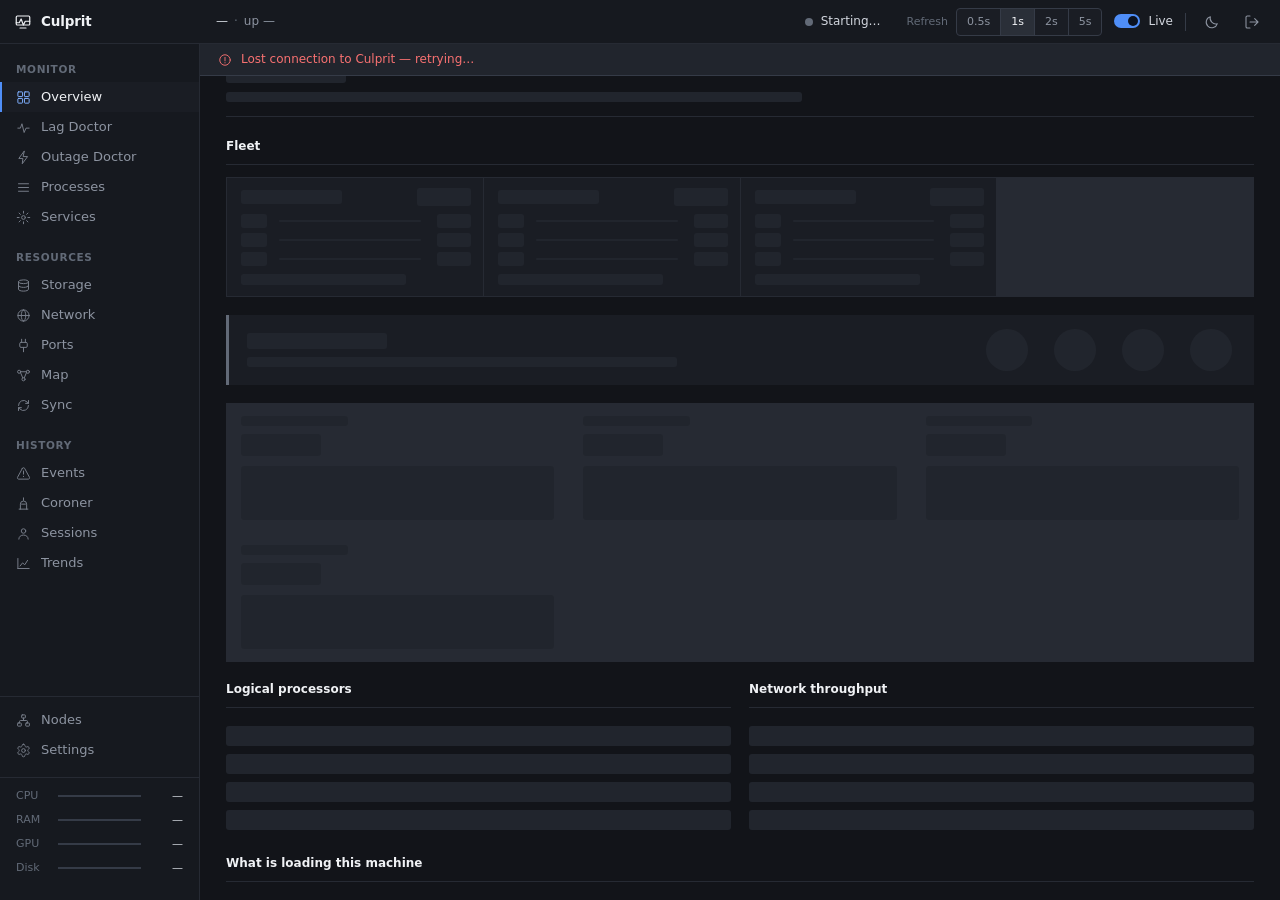
==== web/index.html @ c369740b "feat(web): outage doctor view A Monitor view for what is broken: the verdict in the Doctor's status " ====
<!DOCTYPE html>
<html lang="en" data-theme="dark">
<head>
<meta charset="utf-8">
<meta name="viewport" content="width=device-width, initial-scale=1">
<meta name="color-scheme" content="dark light">
<title>Culprit</title>
<link rel="icon" href="/favicon.svg" type="image/svg+xml">
<link rel="stylesheet" href="/assets/css/base.css">
<link rel="stylesheet" href="/assets/css/shell.css">
<link rel="stylesheet" href="/assets/css/ui.css">
<link rel="stylesheet" href="/assets/css/mobile.css">
<script>
  // Apply the saved theme before first paint so there is no flash.
  try {
    const t = localStorage.getItem("culprit-theme");
    if (t === "light" || t === "dark") document.documentElement.dataset.theme = t;
  } catch (e) { /* private mode */ }
</script>
</head>
<body>

<!-- ══ Top bar ═════════════════════════════════════════════════════════════ -->
<header class="topbar">
  <div class="topbar__brand">
    <svg class="topbar__mark" viewBox="0 0 24 24" aria-hidden="true">
      <rect x="3" y="4" width="18" height="12" rx="1.5"/>
      <path d="M3 13h4l2.5-5 3 8 2.5-5H21M8 20h8"/>
    </svg>
    <span class="topbar__name">Culprit</span>
  </div>

  <div class="topbar__node">
    <!-- Node picker: which machine every view describes. app.js fills it
         with the shared combobox rather than a native <select>: the native
         popup is drawn by the browser outside the page (Firefox has no way
         to style it at all), so it never matched the panel. -->
    <div class="nodepick" id="nodesel-wrap" hidden
         title="Which machine the dashboard shows. Agents report in on their own cadence.">
    </div>
    <span class="topbar__host" title="Hostname and time since boot">
      <b data-bind="hostname">—</b>
      <span class="faint">·</span>
      <span>up <span data-bind="uptime" class="num">—</span></span>
    </span>
    <span class="topbar__stale" data-bind="node-stale" hidden></span>
  </div>

  <!-- The one-glance verdict; opens the Lag Doctor. Stays in the bar on
       every screen size, unlike the session tools below. -->
  <div class="topbar__status">
    <button class="health" data-nav="doctor" title="Open Lag Doctor">
      <span class="health__dot" data-bind="health-dot"></span>
      <span data-bind="health-text">Starting…</span>
    </button>
  </div>

  <div class="topbar__tools">
    <!-- Segmented control, not a dropdown: four mutually exclusive options
         that benefit from being visible (uxgoodpatterns: visible options). -->
    <div class="seg" role="group" aria-label="Refresh interval"
         title="Sampling rate of the selected node, for this session only. Use Settings to save a host default.">
      <span class="seg__label">Refresh</span>
      <span class="seg__opts">
        <button class="seg__opt" data-interval="0.5">0.5s</button>
        <button class="seg__opt is-on" data-interval="1">1s</button>
        <button class="seg__opt" data-interval="2">2s</button>
        <button class="seg__opt" data-interval="5">5s</button>
      </span>
    </div>

    <!-- Toggle switch, not a checkbox: takes effect immediately, no submit. -->
    <label class="toggle" title="Pause pauses the display, not the sampler">
      <input type="checkbox" id="live-toggle" checked>
      <span class="toggle__track"><span class="toggle__knob"></span></span>
      <span>Live</span>
    </label>

    <span class="topbar__sep" aria-hidden="true"></span>

    <button class="iconbtn" id="theme-toggle" title="Switch theme"
            aria-label="Switch between dark and light theme">
      <svg class="iconbtn__dark" viewBox="0 0 24 24"><path d="M20 14.5A8.5 8.5 0 0 1 9.5 4a8.5 8.5 0 1 0 10.5 10.5z"/></svg>
      <svg class="iconbtn__light" viewBox="0 0 24 24"><circle cx="12" cy="12" r="4.2"/><path d="M12 2.5v2.2M12 19.3v2.2M2.5 12h2.2M19.3 12h2.2M5.3 5.3l1.6 1.6M17.1 17.1l1.6 1.6M18.7 5.3l-1.6 1.6M6.9 17.1l-1.6 1.6"/></svg>
    </button>

    <button class="iconbtn" id="logout" hidden title="Sign out" aria-label="Sign out">
      <svg viewBox="0 0 24 24"><path d="M9 21H5a2 2 0 0 1-2-2V5a2 2 0 0 1 2-2h4"/><path d="M16 17l5-5-5-5M21 12H9"/></svg>
    </button>
  </div>
</header>

<!-- ══ Banners (system notifications: connection lost/restored) ══════════ -->
<div class="banners" id="banners" role="status" aria-live="polite"></div>

<div class="frame">

  <!-- ══ Sidebar tabs ═════════════════════════════════════════════════════ -->
  <aside class="sidebar" id="sidebar">
    <nav class="nav" aria-label="Sections">
      <div class="nav__group">
        <div class="nav__label">Monitor</div>
        <button class="nav__item is-active" data-nav="overview">
          <svg viewBox="0 0 24 24"><rect x="3" y="3" width="7.5" height="7.5" rx="1"/><rect x="13.5" y="3" width="7.5" height="7.5" rx="1"/><rect x="3" y="13.5" width="7.5" height="7.5" rx="1"/><rect x="13.5" y="13.5" width="7.5" height="7.5" rx="1"/></svg>
          <span>Overview</span>
        </button>
        <button class="nav__item" data-nav="doctor">
          <svg viewBox="0 0 24 24"><path d="M3 13h4l2.5-7 3.5 14 3-7h5"/></svg>
          <span>Lag Doctor</span>
          <span class="nav__badge" data-bind="badge-doctor" hidden></span>
        </button>
        <button class="nav__item" data-nav="outage">
          <svg viewBox="0 0 24 24"><path d="M13 2L4.5 13.5H11L10 22l8.5-11.5H12z"/></svg>
          <span>Outage Doctor</span>
          <span class="nav__badge" data-bind="badge-outage" hidden></span>
        </button>
        <button class="nav__item" data-nav="processes">
          <svg viewBox="0 0 24 24"><path d="M4 6h16M4 12h16M4 18h16"/></svg>
          <span>Processes</span>
          <span class="nav__count" data-bind="badge-processes"></span>
        </button>
        <button class="nav__item" data-nav="services">
          <svg viewBox="0 0 24 24"><circle cx="12" cy="12" r="3"/><path d="M12 2v3M12 19v3M2 12h3M19 12h3M4.9 4.9l2.1 2.1M17 17l2.1 2.1M19.1 4.9L17 7M7 17l-2.1 2.1"/></svg>
          <span>Services</span>
          <span class="nav__badge" data-bind="badge-services" hidden></span>
        </button>
      </div>

      <div class="nav__group">
        <div class="nav__label">Resources</div>
        <button class="nav__item" data-nav="storage">
          <svg viewBox="0 0 24 24"><ellipse cx="12" cy="6" rx="8" ry="3"/><path d="M4 6v12c0 1.7 3.6 3 8 3s8-1.3 8-3V6"/><path d="M4 12c0 1.7 3.6 3 8 3s8-1.3 8-3"/></svg>
          <span>Storage</span>
          <span class="nav__badge" data-bind="badge-storage" hidden></span>
        </button>
        <button class="nav__item" data-nav="network">
          <svg viewBox="0 0 24 24"><circle cx="12" cy="12" r="9"/><path d="M3 12h18M12 3a3.6 9 0 0 0 0 18M12 3a3.6 9 0 0 1 0 18"/></svg>
          <span>Network</span>
        </button>
        <button class="nav__item" data-nav="ports">
          <svg viewBox="0 0 24 24"><path d="M9 2v5M15 2v5"/><rect x="6" y="7" width="12" height="8" rx="2"/><path d="M12 15v7"/></svg>
          <span>Ports</span>
          <span class="nav__count" data-bind="badge-ports"></span>
        </button>
        <button class="nav__item" data-nav="map">
          <svg viewBox="0 0 24 24"><circle cx="5" cy="6" r="2.5"/><circle cx="19" cy="6" r="2.5"/><circle cx="12" cy="18" r="2.5"/><path d="M7.2 7.3l3.6 8.4M16.8 7.3l-3.6 8.4M7.5 6h9"/></svg>
          <span>Map</span>
          <span class="nav__badge" data-bind="badge-map" hidden></span>
        </button>
        <button class="nav__item" data-nav="sync">
          <svg viewBox="0 0 24 24"><path d="M20 12a8 8 0 0 1-13.7 5.6L4 15.4"/><path d="M4 12a8 8 0 0 1 13.7-5.6L20 8.6"/><path d="M20 4v4.6h-4.6M4 20v-4.6h4.6"/></svg>
          <span>Sync</span>
          <span class="nav__badge" data-bind="badge-sync" hidden></span>
        </button>
      </div>

      <div class="nav__group">
        <div class="nav__label">History</div>
        <button class="nav__item" data-nav="events">
          <svg viewBox="0 0 24 24"><path d="M12 8v5M12 16.5v.5"/><path d="M10.3 3.6L2.5 18a2 2 0 0 0 1.7 3h15.6a2 2 0 0 0 1.7-3L13.7 3.6a2 2 0 0 0-3.4 0z"/></svg>
          <span>Events</span>
          <span class="nav__badge" data-bind="badge-events" hidden></span>
        </button>
        <button class="nav__item" data-nav="coroner">
          <svg viewBox="0 0 24 24"><path d="M12 3v4M5 21h14M7 21v-8a5 5 0 0 1 10 0v8"/><path d="M9 13h6"/></svg>
          <span>Coroner</span>
          <span class="nav__badge" data-bind="badge-coroner" hidden></span>
        </button>
        <button class="nav__item" data-nav="sessions">
          <svg viewBox="0 0 24 24"><circle cx="12" cy="8" r="3.6"/><path d="M4.5 21c0-4 3.4-6.5 7.5-6.5s7.5 2.5 7.5 6.5"/></svg>
          <span>Sessions</span>
        </button>
        <button class="nav__item" data-nav="trends">
          <svg viewBox="0 0 24 24"><path d="M3 20V4M3 20h18"/><path d="M6.5 16l4-5 3.5 3 4.5-7"/></svg>
          <span>Trends</span>
        </button>
      </div>

      <div class="nav__group nav__group--end">
        <button class="nav__item" data-nav="nodes">
          <svg viewBox="0 0 24 24"><rect x="9" y="3" width="6" height="5" rx="1"/><rect x="2.5" y="16" width="6" height="5" rx="1"/><rect x="15.5" y="16" width="6" height="5" rx="1"/><path d="M12 8v4M5.5 16v-2a2 2 0 0 1 2-2h9a2 2 0 0 1 2 2v2"/></svg>
          <span>Nodes</span>
          <span class="nav__badge" data-bind="badge-nodes" hidden></span>
        </button>
        <button class="nav__item" data-nav="settings">
          <svg viewBox="0 0 24 24"><path d="M12.22 2h-.44a2 2 0 0 0-2 2v.18a2 2 0 0 1-1 1.73l-.43.25a2 2 0 0 1-2 0l-.15-.08a2 2 0 0 0-2.73.73l-.22.38a2 2 0 0 0 .73 2.73l.15.1a2 2 0 0 1 1 1.72v.51a2 2 0 0 1-1 1.74l-.15.09a2 2 0 0 0-.73 2.73l.22.38a2 2 0 0 0 2.73.73l.15-.08a2 2 0 0 1 2 0l.43.25a2 2 0 0 1 1 1.73V20a2 2 0 0 0 2 2h.44a2 2 0 0 0 2-2v-.18a2 2 0 0 1 1-1.73l.43-.25a2 2 0 0 1 2 0l.15.08a2 2 0 0 0 2.73-.73l.22-.39a2 2 0 0 0-.73-2.73l-.15-.08a2 2 0 0 1-1-1.74v-.5a2 2 0 0 1 1-1.74l.15-.09a2 2 0 0 0 .73-2.73l-.22-.38a2 2 0 0 0-2.73-.73l-.15.08a2 2 0 0 1-2 0l-.43-.25a2 2 0 0 1-1-1.73V4a2 2 0 0 0-2-2z"/><circle cx="12" cy="12" r="3"/></svg>
          <span>Settings</span>
        </button>
      </div>
    </nav>

    <!-- Compact always-visible vitals, so switching views never loses sight
         of the machine's state. -->
    <div class="sidebar__vitals" id="sidebar-vitals">
      <div class="vital" data-key="cpu">
        <span class="vital__name">CPU</span>
        <span class="vital__bar"><i data-bind="mini-cpu-bar"></i></span>
        <span class="vital__val" data-bind="mini-cpu">—</span>
      </div>
      <div class="vital" data-key="mem">
        <span class="vital__name">RAM</span>
        <span class="vital__bar"><i data-bind="mini-mem-bar"></i></span>
        <span class="vital__val" data-bind="mini-mem">—</span>
      </div>
      <div class="vital" data-key="gpu">
        <span class="vital__name">GPU</span>
        <span class="vital__bar"><i data-bind="mini-gpu-bar"></i></span>
        <span class="vital__val" data-bind="mini-gpu">—</span>
      </div>
      <div class="vital" data-key="disk">
        <span class="vital__name">Disk</span>
        <span class="vital__bar"><i data-bind="mini-disk-bar"></i></span>
        <span class="vital__val" data-bind="mini-disk">—</span>
      </div>
      <div class="sidebar__cost" data-bind="overhead" title="What this tool costs to run"></div>
    </div>
  </aside>

  <!-- ══ Main ═════════════════════════════════════════════════════════════ -->
  <main class="main" id="main">
    <!-- Boot skeleton: the shape of the Overview, painted before the script
         loads so the first frame is never an empty pane. app.js clears it the
         moment the first view mounts; from then on each view carries its own
         skeletons until its data lands. -->
    <div class="views" id="views">
      <div class="view" id="boot-skeleton" aria-hidden="true">
        <div class="view__head">
          <div class="view__titles">
            <div class="sk" style="width:120px;height:17px"></div>
            <div class="sk" style="width:56%;height:10px;margin-top:9px"></div>
          </div>
        </div>
        <div class="stack">
          <div class="sec">
            <div class="sec__head"><div class="sec__title">Fleet</div></div>
            <div class="fleet"><div class="node"><div class="node__head"><div class="sk" style="height:14px;width:44%"></div><div class="sk" style="height:18px;width:54px;border-radius:3px"></div></div><div class="node__row"><div class="sk" style="height:14px;width:26px"></div><div class="sk" style="height:2px"></div><div class="sk" style="height:14px;width:34px;margin-left:auto"></div></div><div class="node__row"><div class="sk" style="height:14px;width:26px"></div><div class="sk" style="height:2px"></div><div class="sk" style="height:14px;width:34px;margin-left:auto"></div></div><div class="node__row"><div class="sk" style="height:14px;width:26px"></div><div class="sk" style="height:2px"></div><div class="sk" style="height:14px;width:34px;margin-left:auto"></div></div><div class="sk" style="height:11px;width:72%;margin-top:8px"></div></div><div class="node"><div class="node__head"><div class="sk" style="height:14px;width:44%"></div><div class="sk" style="height:18px;width:54px;border-radius:3px"></div></div><div class="node__row"><div class="sk" style="height:14px;width:26px"></div><div class="sk" style="height:2px"></div><div class="sk" style="height:14px;width:34px;margin-left:auto"></div></div><div class="node__row"><div class="sk" style="height:14px;width:26px"></div><div class="sk" style="height:2px"></div><div class="sk" style="height:14px;width:34px;margin-left:auto"></div></div><div class="node__row"><div class="sk" style="height:14px;width:26px"></div><div class="sk" style="height:2px"></div><div class="sk" style="height:14px;width:34px;margin-left:auto"></div></div><div class="sk" style="height:11px;width:72%;margin-top:8px"></div></div><div class="node"><div class="node__head"><div class="sk" style="height:14px;width:44%"></div><div class="sk" style="height:18px;width:54px;border-radius:3px"></div></div><div class="node__row"><div class="sk" style="height:14px;width:26px"></div><div class="sk" style="height:2px"></div><div class="sk" style="height:14px;width:34px;margin-left:auto"></div></div><div class="node__row"><div class="sk" style="height:14px;width:26px"></div><div class="sk" style="height:2px"></div><div class="sk" style="height:14px;width:34px;margin-left:auto"></div></div><div class="node__row"><div class="sk" style="height:14px;width:26px"></div><div class="sk" style="height:2px"></div><div class="sk" style="height:14px;width:34px;margin-left:auto"></div></div><div class="sk" style="height:11px;width:72%;margin-top:8px"></div></div></div>
          </div>
          <div class="status">
            <div class="status__text"><div class="sk" style="width:140px;height:16px"></div><div class="sk" style="width:60%;height:10px;margin-top:8px"></div></div>
            <div class="status__gauges"><div class="gauge"><div class="sk" style="width:42px;height:42px;border-radius:50%;margin:0 auto"></div></div><div class="gauge"><div class="sk" style="width:42px;height:42px;border-radius:50%;margin:0 auto"></div></div><div class="gauge"><div class="sk" style="width:42px;height:42px;border-radius:50%;margin:0 auto"></div></div><div class="gauge"><div class="sk" style="width:42px;height:42px;border-radius:50%;margin:0 auto"></div></div></div>
          </div>
          <div class="cells cells--metrics"><div style="padding:12px 14px"><div class="sk" style="height:10px;width:34%"></div><div class="sk" style="height:22px;width:80px;margin:8px 0 10px"></div><div class="sk" style="height:54px"></div></div><div style="padding:12px 14px"><div class="sk" style="height:10px;width:34%"></div><div class="sk" style="height:22px;width:80px;margin:8px 0 10px"></div><div class="sk" style="height:54px"></div></div><div style="padding:12px 14px"><div class="sk" style="height:10px;width:34%"></div><div class="sk" style="height:22px;width:80px;margin:8px 0 10px"></div><div class="sk" style="height:54px"></div></div><div style="padding:12px 14px"><div class="sk" style="height:10px;width:34%"></div><div class="sk" style="height:22px;width:80px;margin:8px 0 10px"></div><div class="sk" style="height:54px"></div></div></div>
        </div>
      </div>
    </div>
  </main>
</div>

<!-- ══ Dialog host ═══════════════════════════════════════════════════════ -->
<div class="dialog-backdrop" id="modal-backdrop" hidden>
  <div class="dialog" id="modal" role="dialog" aria-modal="true" aria-labelledby="modal-title">
    <header class="dialog__head">
      <h2 class="dialog__title" id="modal-title"></h2>
      <button class="iconbtn dialog__close" id="modal-close" aria-label="Close" title="Close (Esc)">
        <svg viewBox="0 0 24 24"><path d="M6 6l12 12M18 6L6 18"/></svg>
      </button>
    </header>
    <div class="dialog__body" id="modal-body"></div>
    <footer class="dialog__foot" id="modal-foot" hidden></footer>
  </div>
</div>

<!-- Floating scroll-to-top, shown past 400px on long views. -->
<button class="totop" id="scrolltop" hidden aria-label="Scroll to top" title="Back to top">
  <svg viewBox="0 0 24 24"><path d="M12 19V5M5.5 11.5L12 5l6.5 6.5"/></svg>
</button>

<!-- ══ Mobile bottom navigation ══════════════════════════════════════════ -->
<nav class="botnav" aria-label="Primary">
  <button class="botnav__item" data-nav="overview">
    <svg viewBox="0 0 24 24"><rect x="3" y="3" width="7.5" height="7.5" rx="1"/><rect x="13.5" y="3" width="7.5" height="7.5" rx="1"/><rect x="3" y="13.5" width="7.5" height="7.5" rx="1"/><rect x="13.5" y="13.5" width="7.5" height="7.5" rx="1"/></svg>
    <span>Overview</span>
  </button>
  <button class="botnav__item" data-nav="doctor">
    <svg viewBox="0 0 24 24"><path d="M3 13h4l2.5-7 3.5 14 3-7h5"/></svg>
    <span>Doctor</span>
    <span class="botnav__dot" data-bind="botnav-doctor-dot"></span>
  </button>
  <button class="botnav__item" data-nav="processes">
    <svg viewBox="0 0 24 24"><path d="M4 6h16M4 12h16M4 18h16"/></svg>
    <span>Processes</span>
  </button>
  <button class="botnav__item" data-nav="ports">
    <svg viewBox="0 0 24 24"><path d="M9 2v5M15 2v5"/><rect x="6" y="7" width="12" height="8" rx="2"/><path d="M12 15v7"/></svg>
    <span>Ports</span>
  </button>
  <button class="botnav__item" id="botnav-more" type="button" aria-haspopup="dialog" aria-controls="msheet">
    <svg viewBox="0 0 24 24" fill="currentColor" stroke="none"><circle cx="5" cy="12" r="1.7"/><circle cx="12" cy="12" r="1.7"/><circle cx="19" cy="12" r="1.7"/></svg>
    <span>More</span>
    <span class="botnav__dot" data-bind="botnav-more-dot"></span>
  </button>
</nav>

<!-- ══ Mobile "More" sheet ═══════════════════════════════════════════════ -->
<div class="sheet" id="msheet" role="dialog" aria-modal="true" aria-label="More">
  <div class="sheet__backdrop" data-msheet-close></div>
  <div class="sheet__panel">
    <div class="sheet__grab" aria-hidden="true"></div>
    <div class="sheet__label">Views</div>
    <div class="sheet__views">
      <button class="sheet__view" data-nav="outage">
        <svg viewBox="0 0 24 24"><path d="M13 2L4.5 13.5H11L10 22l8.5-11.5H12z"/></svg>
        <span>Outage Doctor</span>
        <span class="nav__badge" data-bind="badge-outage-m" hidden></span>
      </button>
      <button class="sheet__view" data-nav="services">
        <svg viewBox="0 0 24 24"><circle cx="12" cy="12" r="3"/><path d="M12 2v3M12 19v3M2 12h3M19 12h3M4.9 4.9l2.1 2.1M17 17l2.1 2.1M19.1 4.9L17 7M7 17l-2.1 2.1"/></svg>
        <span>Services</span>
        <span class="nav__badge" data-bind="badge-services-m" hidden></span>
      </button>
      <button class="sheet__view" data-nav="storage">
        <svg viewBox="0 0 24 24"><ellipse cx="12" cy="6" rx="8" ry="3"/><path d="M4 6v12c0 1.7 3.6 3 8 3s8-1.3 8-3V6"/><path d="M4 12c0 1.7 3.6 3 8 3s8-1.3 8-3"/></svg>
        <span>Storage</span>
      </button>
      <button class="sheet__view" data-nav="network">
        <svg viewBox="0 0 24 24"><circle cx="12" cy="12" r="9"/><path d="M3 12h18M12 3a3.6 9 0 0 0 0 18M12 3a3.6 9 0 0 1 0 18"/></svg>
        <span>Network</span>
      </button>
      <button class="sheet__view" data-nav="map">
        <svg viewBox="0 0 24 24"><circle cx="5" cy="6" r="2.5"/><circle cx="19" cy="6" r="2.5"/><circle cx="12" cy="18" r="2.5"/><path d="M7.2 7.3l3.6 8.4M16.8 7.3l-3.6 8.4M7.5 6h9"/></svg>
        <span>Map</span>
      </button>
      <button class="sheet__view" data-nav="sync">
        <svg viewBox="0 0 24 24"><path d="M20 12a8 8 0 0 1-13.7 5.6L4 15.4"/><path d="M4 12a8 8 0 0 1 13.7-5.6L20 8.6"/><path d="M20 4v4.6h-4.6M4 20v-4.6h4.6"/></svg>
        <span>Sync</span>
      </button>
      <button class="sheet__view" data-nav="events">
        <svg viewBox="0 0 24 24"><path d="M12 8v5M12 16.5v.5"/><path d="M10.3 3.6L2.5 18a2 2 0 0 0 1.7 3h15.6a2 2 0 0 0 1.7-3L13.7 3.6a2 2 0 0 0-3.4 0z"/></svg>
        <span>Events</span>
        <span class="nav__badge" data-bind="badge-events-m" hidden></span>
      </button>
      <button class="sheet__view" data-nav="coroner">
        <svg viewBox="0 0 24 24"><path d="M12 3v4M5 21h14M7 21v-8a5 5 0 0 1 10 0v8"/><path d="M9 13h6"/></svg>
        <span>Coroner</span>
      </button>
      <button class="sheet__view" data-nav="sessions">
        <svg viewBox="0 0 24 24"><circle cx="12" cy="8" r="3.6"/><path d="M4.5 21c0-4 3.4-6.5 7.5-6.5s7.5 2.5 7.5 6.5"/></svg>
        <span>Sessions</span>
      </button>
      <button class="sheet__view" data-nav="trends">
        <svg viewBox="0 0 24 24"><path d="M3 20V4M3 20h18"/><path d="M6.5 16l4-5 3.5 3 4.5-7"/></svg>
        <span>Trends</span>
      </button>
      <button class="sheet__view" data-nav="nodes">
        <svg viewBox="0 0 24 24"><rect x="9" y="3" width="6" height="5" rx="1"/><rect x="2.5" y="16" width="6" height="5" rx="1"/><rect x="15.5" y="16" width="6" height="5" rx="1"/><path d="M12 8v4M5.5 16v-2a2 2 0 0 1 2-2h9a2 2 0 0 1 2 2v2"/></svg>
        <span>Nodes</span>
        <span class="nav__badge" data-bind="badge-nodes-m" hidden></span>
      </button>
      <button class="sheet__view" data-nav="settings">
        <svg viewBox="0 0 24 24"><path d="M12.22 2h-.44a2 2 0 0 0-2 2v.18a2 2 0 0 1-1 1.73l-.43.25a2 2 0 0 1-2 0l-.15-.08a2 2 0 0 0-2.73.73l-.22.38a2 2 0 0 0 .73 2.73l.15.1a2 2 0 0 1 1 1.72v.51a2 2 0 0 1-1 1.74l-.15.09a2 2 0 0 0-.73 2.73l.22.38a2 2 0 0 0 2.73.73l.15-.08a2 2 0 0 1 2 0l.43.25a2 2 0 0 1 1 1.73V20a2 2 0 0 0 2 2h.44a2 2 0 0 0 2-2v-.18a2 2 0 0 1 1-1.73l.43-.25a2 2 0 0 1 2 0l.15.08a2 2 0 0 0 2.73-.73l.22-.39a2 2 0 0 0-.73-2.73l-.15-.08a2 2 0 0 1-1-1.74v-.5a2 2 0 0 1 1-1.74l.15-.09a2 2 0 0 0 .73-2.73l-.22-.38a2 2 0 0 0-2.73-.73l-.15.08a2 2 0 0 1-2 0l-.43-.25a2 2 0 0 1-1-1.73V4a2 2 0 0 0-2-2z"/><circle cx="12" cy="12" r="3"/></svg>
        <span>Settings</span>
      </button>
    </div>
    <div class="sheet__label">Session</div>
    <div class="sheet__controls" id="msheet-controls"><!-- controls relocated here by mobile.js --></div>
  </div>
</div>

<script type="module" src="/assets/js/app.js"></script>
</body>
</html>
---- assets/css/base.css ----
/* ══════════════════════════════════════════════════════════════════════════
   Culprit — base: design tokens, reset, typography

   The look is an instrument panel, not a card wall: flat surfaces separated by
   hairline rules and one accent. The chrome is quiet (greys with a faint cool
   cast, no boxes inside boxes) so that the colour that IS there — status,
   metric hues, the accent — can be vivid and still read as signal rather than
   decoration. Dark is the default.

   Every colour, size and duration is a token; nothing downstream hard-codes a
   value, which is also what lets the canvas charts follow the theme toggle.
   ══════════════════════════════════════════════════════════════════════════ */

:root,
:root[data-theme="dark"] {
  /* Surfaces: ground → chrome → surface → raised → pressed. Steps are small
     on purpose; hierarchy comes from rules and type, not from stacking boxes.
     The greys carry a faint cool cast so the panel reads as a colour, not as
     a print-out. */
  --bg:       #121419;
  --bg-1:     #16191f;
  --bg-2:     #1a1d24;
  --bg-3:     #21252d;
  --bg-4:     #2a2f38;

  --line:     #262a33;
  --line-2:   #353b47;

  --fg:       #d2d6de;
  --fg-1:     #f0f2f5;
  --fg-2:     #8d94a1;
  --fg-3:     #626a77;

  /* One accent, a clear blue. It marks the active nav item, the focus ring
     and primary buttons — and nothing else. */
  --accent:    #4f8ef7;
  --accent-1:  #7eaefc;
  --accent-bg: rgba( 79, 142, 247, 0.16);
  --on-accent: #0b1220;

  /* Status, ordered by severity. Each has a soft tint for backgrounds.
     Vivid on purpose: a status colour has to be recognisable from across the
     room, and on a dark ground a saturated mid-light hue does that without
     glare. */
  --ok:        #4ade80;  --ok-bg:   rgba( 74, 222, 128, 0.16);
  --info:      #60a5fa;  --info-bg: rgba( 96, 165, 250, 0.16);
  --warn:      #fbbf24;  --warn-bg: rgba(251, 191,  36, 0.16);
  --high:      #fb923c;  --high-bg: rgba(251, 146,  60, 0.16);
  --crit:      #f87171;  --crit-bg: rgba(248, 113, 113, 0.18);

  /* Metric hues for charts and meters — distinct at small sizes, spaced
     around the wheel so two series on one chart never share a family. */
  --m-cpu:   #60a5fa;
  --m-mem:   #a78bfa;
  --m-gpu:   #2dd4bf;
  --m-disk:  #facc15;
  --m-down:  #22d3ee;
  --m-up:    #f472b6;
  --m-queue: #fb923c;

  --grid-line:         rgba(255, 255, 255, 0.06);
  --chart-fill-top:    0.24;
  --chart-fill-bottom: 0.02;

  --shadow:  0 10px 34px rgba(0, 0, 0, 0.5);
  --scrim:   rgba(0, 0, 0, 0.55);

  color-scheme: dark;
}

:root[data-theme="light"] {
  --bg:       #f3f4f7;
  --bg-1:     #e9ebf0;
  --bg-2:     #fbfbfd;
  --bg-3:     #f1f2f6;
  --bg-4:     #e4e6ec;

  --line:     #d8dbe3;
  --line-2:   #c3c7d2;

  --fg:       #262a33;
  --fg-1:     #10131a;
  --fg-2:     #5e6572;
  --fg-3:     #8a919e;

  --accent:    #1f6feb;
  --accent-1:  #1a5fcc;
  --accent-bg: rgba( 31, 111, 235, 0.12);
  --on-accent: #ffffff;

  /* Light needs darker, fully saturated hues: they are used as text on a
     near-white ground, so every one stays at or above 4.5:1 on --bg-2. */
  --ok:        #15843f;  --ok-bg:   rgba( 21, 132,  63, 0.12);
  --info:      #1f6feb;  --info-bg: rgba( 31, 111, 235, 0.12);
  --warn:      #a16207;  --warn-bg: rgba(161,  98,   7, 0.13);
  --high:      #c2410c;  --high-bg: rgba(194,  65,  12, 0.12);
  --crit:      #dc2626;  --crit-bg: rgba(220,  38,  38, 0.12);

  --m-cpu:   #2563eb;
  --m-mem:   #7c3aed;
  --m-gpu:   #0d9488;
  --m-disk:  #ca8a04;
  --m-down:  #0891b2;
  --m-up:    #db2777;
  --m-queue: #ea580c;

  --grid-line:         rgba(0, 0, 0, 0.07);
  --chart-fill-top:    0.20;
  --chart-fill-bottom: 0.02;

  --shadow:  0 10px 34px rgba(20, 20, 30, 0.16);
  --scrim:   rgba(20, 20, 30, 0.35);

  color-scheme: light;
}

:root {
  --font: "Inter", "IBM Plex Sans", "Segoe UI Variable Text", "Segoe UI",
          system-ui, -apple-system, sans-serif;
  --mono: "IBM Plex Mono", "JetBrains Mono", "Cascadia Mono", ui-monospace,
          "SF Mono", Menlo, Consolas, monospace;

  --fs:    13px;
  --fs-s:  12px;
  --fs-xs: 11px;
  --fs-l:  15px;

  --r:     4px;
  --r-s:   3px;

  --topbar-h:  44px;
  --sidebar-w: 200px;

  --gap:   18px;   /* between sections */
  --gap-s: 10px;   /* inside sections */

  --t:    120ms;
  --ease: cubic-bezier(0.3, 0, 0.2, 1);
}

/* ── Reset ─────────────────────────────────────────────────────────────── */
*, *::before, *::after { box-sizing: border-box; }

html, body { height: 100%; margin: 0; }

body {
  background: var(--bg);
  color: var(--fg);
  font-family: var(--font);
  font-size: var(--fs);
  line-height: 1.45;
  -webkit-font-smoothing: antialiased;
  text-rendering: optimizeLegibility;
  font-feature-settings: "cv11", "ss01", "tnum";
  overflow: hidden;          /* the main pane scrolls, never the document */
}

h1, h2, h3, h4 { margin: 0; font-weight: 600; color: var(--fg-1); }
p { margin: 0; }
dl, dd { margin: 0; }
code { font-family: var(--mono); font-size: 0.92em; }

button {
  font: inherit;
  color: inherit;
  background: none;
  border: 0;
  padding: 0;
  cursor: pointer;
}
input, select, textarea { font: inherit; color: inherit; }
a { color: var(--accent-1); text-decoration: none; }
a:hover { text-decoration: underline; }

svg {
  fill: none;
  stroke: currentColor;
  stroke-width: 1.6;
  stroke-linecap: round;
  stroke-linejoin: round;
}

:focus-visible { outline: 2px solid var(--accent); outline-offset: 1px; border-radius: var(--r-s); }
:focus:not(:focus-visible) { outline: none; }

/* ── Scrollbars ────────────────────────────────────────────────────────── */
* { scrollbar-width: thin; scrollbar-color: var(--line-2) transparent; }
::-webkit-scrollbar { width: 9px; height: 9px; }
::-webkit-scrollbar-track { background: transparent; }
::-webkit-scrollbar-thumb { background: var(--line-2); border-radius: 9px; border: 2px solid var(--bg); }
::-webkit-scrollbar-thumb:hover { background: var(--fg-3); }
::-webkit-scrollbar-corner { background: transparent; }

/* ── Type helpers ──────────────────────────────────────────────────────── */
.mono   { font-family: var(--mono); font-variant-numeric: tabular-nums; }
.num    { font-variant-numeric: tabular-nums; }
.dim    { color: var(--fg-2); }
.faint  { color: var(--fg-3); }
.strong { color: var(--fg-1); font-weight: 600; }
.small  { font-size: var(--fs-xs); }
.nowrap { white-space: nowrap; }
.trunc  { overflow: hidden; text-overflow: ellipsis; white-space: nowrap; }
.break  { overflow-wrap: anywhere; }

/* Small label style used for section titles, table heads and eyebrows. */
.label {
  font-size: var(--fs-xs);
  font-weight: 600;
  letter-spacing: 0.02em;
  color: var(--fg-2);
}

.sr-only {
  position: absolute; width: 1px; height: 1px; padding: 0; margin: -1px;
  overflow: hidden; clip: rect(0 0 0 0); white-space: nowrap; border: 0;
}

/* Tone helpers — colour a number by its severity. */
.tone-ok   { color: var(--ok); }
.tone-info { color: var(--info); }
.tone-warn { color: var(--warn); }
.tone-high { color: var(--high); }
.tone-crit { color: var(--crit); }

@keyframes spin { to { transform: rotate(360deg); } }

@media (prefers-reduced-motion: reduce) {
  *, *::before, *::after {
    animation-duration: 0.01ms !important;
    animation-iteration-count: 1 !important;
    transition-duration: 0.01ms !important;
    transition-delay: 0s !important;
  }
}
---- assets/css/shell.css ----
/* ══════════════════════════════════════════════════════════════════════════
   Culprit — shell: top bar, sidebar, main pane, view scaffolding, layout grids
   ══════════════════════════════════════════════════════════════════════════ */

/* ── Top bar ───────────────────────────────────────────────────────────── */
.topbar {
  position: fixed;
  inset: 0 0 auto 0;
  height: var(--topbar-h);
  z-index: 40;
  display: flex;
  align-items: center;
  gap: 16px;
  padding: 0 14px;
  background: var(--bg-1);
  border-bottom: 1px solid var(--line);
}

.topbar__brand {
  display: flex;
  align-items: center;
  gap: 9px;
  width: calc(var(--sidebar-w) - 14px);
  flex: 0 0 auto;
}
.topbar__mark {
  width: 18px; height: 18px;
  color: var(--fg-1);
}
.topbar__name {
  font-weight: 600;
  font-size: 13.5px;
  color: var(--fg-1);
  letter-spacing: -0.01em;
}

/* Node picker: which machine every view describes. */
.topbar__node { display: flex; align-items: center; gap: 12px; min-width: 0; }

.nodepick {
  display: inline-flex;
  align-items: center;
  gap: 8px;
  height: 28px;
  padding: 0 8px 0 9px;
  border: 1px solid var(--line-2);
  border-radius: var(--r);
  background: var(--bg-2);
  position: relative;
}
.nodepick[hidden] { display: none; }
/* The combobox sits inside the pill, so it drops its own border and box:
   the pill is the control. `.combo` is static so the popup positions
   against the pill and lines up with its edges. */
.nodepick:hover { border-color: var(--fg-3); }
.nodepick:focus-within { border-color: var(--accent); }
.nodepick .combo { position: static; }
.nodepick .combo__btn {
  min-width: 0;
  height: 100%;
  padding: 0;
  border: 0;
  background: transparent;
  font-weight: 500;
  color: var(--fg-1);
}
.nodepick .combo__btn:focus-visible { outline: none; }
.nodepick .combo__val { max-width: 200px; }
.nodepick .combo__pop {
  left: -1px;
  min-width: max(calc(100% + 2px), 200px);
}

.topbar__host {
  display: inline-flex;
  align-items: center;
  gap: 6px;
  font-size: var(--fs-s);
  color: var(--fg-2);
  min-width: 0;
}
.topbar__host b { color: var(--fg); font-weight: 500; }
.topbar__stale {
  font-size: var(--fs-xs);
  color: var(--warn);
}
.topbar__stale[hidden] { display: none; }

/* Health: the one-glance verdict, a plain word with a dot. */
.health {
  display: inline-flex;
  align-items: center;
  gap: 8px;
  height: 28px;
  padding: 0 10px;
  border-radius: var(--r);
  font-size: var(--fs-s);
  font-weight: 500;
  color: var(--fg);
  transition: background var(--t) var(--ease);
}
.health:hover { background: var(--bg-3); }
.health__dot {
  width: 8px; height: 8px;
  border-radius: 50%;
  background: var(--fg-3);
  transition: background var(--t) var(--ease);
}
.health__dot[data-severity="ok"]       { background: var(--ok); }
.health__dot[data-severity="info"]     { background: var(--info); }
.health__dot[data-severity="warn"]     { background: var(--warn); }
.health__dot[data-severity="critical"] { background: var(--crit); animation: blink 1.6s var(--ease) infinite; }
@keyframes blink { 50% { opacity: 0.35; } }

.topbar__status { margin-left: auto; display: flex; align-items: center; flex: 0 0 auto; }
.topbar__tools {
  display: flex;
  align-items: center;
  gap: 12px;
  flex: 0 0 auto;
}
.topbar__sep { width: 1px; height: 18px; background: var(--line-2); }

/* ── Banners (system notifications only: connection lost/restored) ────── */
.banners {
  position: fixed;
  top: var(--topbar-h);
  left: var(--sidebar-w);
  right: 0;
  z-index: 35;
  display: flex;
  flex-direction: column;
  pointer-events: none;
}
.banner {
  display: flex;
  align-items: center;
  gap: 9px;
  padding: 7px 18px;
  font-size: var(--fs-s);
  background: var(--bg-3);
  border-bottom: 1px solid var(--line-2);
  color: var(--fg);
  pointer-events: auto;
  animation: bannerin var(--t) var(--ease);
}
.banner svg { width: 14px; height: 14px; flex: 0 0 auto; }
.banner[data-tone="error"] { color: var(--crit); }
.banner[data-tone="ok"]    { color: var(--ok); }
.banner.is-out { animation: bannerout var(--t) var(--ease) forwards; }
@keyframes bannerin  { from { opacity: 0; transform: translateY(-4px); } }
@keyframes bannerout { to   { opacity: 0; transform: translateY(-4px); } }

/* ── Frame ─────────────────────────────────────────────────────────────── */
.frame {
  position: fixed;
  inset: var(--topbar-h) 0 0 0;
  display: grid;
  grid-template-columns: var(--sidebar-w) minmax(0, 1fr);
}

/* ── Sidebar ───────────────────────────────────────────────────────────── */
.sidebar {
  display: flex;
  flex-direction: column;
  background: var(--bg-1);
  border-right: 1px solid var(--line);
  overflow-y: auto;
  overflow-x: hidden;
}

.nav { display: flex; flex-direction: column; flex: 1 0 auto; padding: 10px 0 8px; }
.nav__group { display: flex; flex-direction: column; padding: 4px 0; }
.nav__group + .nav__group { margin-top: 6px; }
.nav__group--end { margin-top: auto !important; border-top: 1px solid var(--line); padding-top: 8px; }
.nav__label {
  padding: 4px 16px 5px;
  font-size: 10.5px;
  font-weight: 600;
  letter-spacing: 0.06em;
  text-transform: uppercase;
  color: var(--fg-3);
}

/* Tabs: a flat list with a 2px rule on the left of the active one. */
.nav__item {
  position: relative;
  display: flex;
  align-items: center;
  gap: 10px;
  height: 30px;
  padding: 0 16px 0 14px;
  border-left: 2px solid transparent;
  color: var(--fg-2);
  font-size: var(--fs);
  text-align: left;
  transition: color var(--t) var(--ease), background var(--t) var(--ease);
}
.nav__item > svg { width: 15px; height: 15px; flex: 0 0 auto; opacity: 0.8; }
.nav__item > span:first-of-type { flex: 1; min-width: 0; overflow: hidden; text-overflow: ellipsis; }
.nav__item:hover { color: var(--fg-1); background: var(--bg-2); }
.nav__item.is-active {
  color: var(--fg-1);
  border-left-color: var(--accent);
  background: var(--bg-2);
}
.nav__item.is-active > svg { opacity: 1; color: var(--accent-1); }

.nav__count {
  font-size: var(--fs-xs);
  color: var(--fg-3);
  font-variant-numeric: tabular-nums;
}
.nav__badge {
  min-width: 18px;
  padding: 0 5px;
  border-radius: 9px;
  font-size: 10.5px;
  font-weight: 600;
  line-height: 16px;
  text-align: center;
  font-variant-numeric: tabular-nums;
  background: var(--crit-bg);
  color: var(--crit);
}
.nav__badge[hidden] { display: none; }
.nav__badge[data-severity="warn"] { background: var(--warn-bg); color: var(--warn); }
.nav__badge[data-severity="info"] { background: var(--info-bg); color: var(--info); }

/* Always-visible vitals under the nav. */
.sidebar__vitals {
  padding: 10px 16px 12px;
  border-top: 1px solid var(--line);
  display: flex;
  flex-direction: column;
  gap: 8px;
}
.vital { display: grid; grid-template-columns: 34px 1fr auto; align-items: center; gap: 8px; font-size: var(--fs-xs); }
.vital__name { color: var(--fg-3); }
.vital__val { color: var(--fg); font-variant-numeric: tabular-nums; min-width: 34px; text-align: right; }
.vital__bar { height: 2px; background: var(--line-2); overflow: hidden; }
.vital__bar > i {
  display: block; height: 100%; width: 0;
  transition: width 240ms var(--ease), background var(--t) var(--ease);
}
.vital[data-key="cpu"]  .vital__bar > i { background: var(--m-cpu); }
.vital[data-key="mem"]  .vital__bar > i { background: var(--m-mem); }
.vital[data-key="gpu"]  .vital__bar > i { background: var(--m-gpu); }
.vital[data-key="disk"] .vital__bar > i { background: var(--m-disk); }
.vital__bar > i[data-hot="warn"] { background: var(--warn) !important; }
.vital__bar > i[data-hot="crit"] { background: var(--crit) !important; }
.sidebar__cost {
  margin-top: 4px;
  font-size: 10.5px;
  color: var(--fg-3);
  font-variant-numeric: tabular-nums;
}

/* ── Main pane ─────────────────────────────────────────────────────────── */
.main { position: relative; overflow-y: auto; overflow-x: hidden; }

.view { padding: 22px 26px 72px; max-width: 1560px; }
.view[hidden] { display: none; }

.view__head {
  display: flex;
  align-items: flex-end;
  gap: 16px;
  flex-wrap: wrap;
  padding-bottom: 14px;
  margin-bottom: 20px;
  border-bottom: 1px solid var(--line);
}
.view__titles { min-width: 0; flex: 1 1 320px; }
.view__title { font-size: 18px; font-weight: 600; letter-spacing: -0.015em; }
.view__lead { margin-top: 3px; font-size: var(--fs-s); color: var(--fg-2); max-width: 80ch; }
.view__tools { display: flex; align-items: center; gap: 8px; flex-wrap: wrap; }

/* ── Layout grids ──────────────────────────────────────────────────────── */
.stack { display: flex; flex-direction: column; gap: var(--gap); }
.stack > * { min-width: 0; }
.stack[hidden] { display: none; }   /* a page behind a sub-navigation */

.cols { display: grid; gap: var(--gap); align-items: start; }
.cols > * { min-width: 0; }
.cols--2 { grid-template-columns: repeat(auto-fit, minmax(380px, 1fr)); }
.cols--3 { grid-template-columns: repeat(auto-fit, minmax(270px, 1fr)); }
.cols--wide { grid-template-columns: minmax(0, 2fr) minmax(260px, 1fr); }
.cols--stretch { align-items: stretch; }
@media (max-width: 1000px) { .cols--wide { grid-template-columns: 1fr; } }

/* Hairline-divided cell grid: children sit on a 1px background of line colour,
   which reads as a ruled ledger rather than a set of boxes. */
.cells {
  display: grid;
  gap: 1px;
  background: var(--line);
  border: 1px solid var(--line);
}
.cells > * { background: var(--bg-2); min-width: 0; }
.cells--metrics { grid-template-columns: repeat(auto-fit, minmax(260px, 1fr)); }
.cells--2 { grid-template-columns: repeat(auto-fit, minmax(300px, 1fr)); }
.cells--3 { grid-template-columns: repeat(auto-fit, minmax(240px, 1fr)); }

/* ── Scroll to top ─────────────────────────────────────────────────────── */
.totop {
  position: fixed; right: 22px; bottom: 22px; z-index: 30;
  width: 34px; height: 34px;
  display: grid; place-items: center;
  border-radius: var(--r);
  background: var(--bg-3);
  border: 1px solid var(--line-2);
  color: var(--fg-2);
  box-shadow: var(--shadow);
  opacity: 0; transform: translateY(4px);
  transition: opacity var(--t) var(--ease), transform var(--t) var(--ease), color var(--t) var(--ease);
}
.totop[hidden] { display: none; }
.totop.is-in { opacity: 1; transform: none; }
.totop:hover { color: var(--fg-1); }
.totop svg { width: 16px; height: 16px; }
---- assets/css/ui.css ----
/* ══════════════════════════════════════════════════════════════════════════
   Culprit — components

   Sections, figures, meters, tables, controls, dialogs, findings, logs.
   The rule throughout: no nested boxes. A section is a titled area separated
   by rules; a metric is a cell in a ruled grid; a stat is a figure in a strip.
   Radii are small, shadows appear only on floating layers, and colour is
   reserved for meaning.
   ══════════════════════════════════════════════════════════════════════════ */

/* ── Section ───────────────────────────────────────────────────────────── */
.sec { display: flex; flex-direction: column; min-width: 0; }
.sec__head {
  display: flex;
  align-items: center;
  gap: 10px;
  min-height: 28px;
  padding-bottom: 8px;
  border-bottom: 1px solid var(--line);
  margin-bottom: 12px;
}
.sec__title {
  display: flex;
  align-items: center;
  gap: 7px;
  font-size: var(--fs-s);
  font-weight: 600;
  color: var(--fg-1);
  min-width: 0;
}
.sec__title svg { width: 14px; height: 14px; color: var(--fg-2); flex: 0 0 auto; }
.sec__meta {
  margin-left: auto;
  display: flex;
  align-items: center;
  gap: 10px;
  font-size: var(--fs-xs);
  color: var(--fg-3);
  font-variant-numeric: tabular-nums;
  white-space: nowrap;
}
.sec__body { min-width: 0; }
.sec__foot {
  margin-top: 10px;
  font-size: var(--fs-xs);
  line-height: 1.5;
  color: var(--fg-3);
  max-width: 90ch;
}
/* A toned section carries a short rule in its severity colour above the title. */
.sec[data-tone] .sec__head { border-bottom-color: var(--line); }
.sec[data-tone] .sec__title::before {
  content: "";
  width: 8px; height: 8px;
  border-radius: 50%;
  flex: 0 0 auto;
}
.sec[data-tone="warn"] .sec__title::before { background: var(--warn); }
.sec[data-tone="crit"] .sec__title::before { background: var(--crit); }
.sec[data-tone="ok"]   .sec__title::before { background: var(--ok); }
.sec[data-tone="info"] .sec__title::before { background: var(--info); }

/* Inside a `.cells` grid a section has its own padding. */
.cells > .sec { padding: 12px 14px; }

/* ── Figures (stat strip) ──────────────────────────────────────────────── */
.figs {
  display: flex;
  flex-wrap: wrap;
  border-top: 1px solid var(--line);
  border-bottom: 1px solid var(--line);
}
.fig {
  flex: 1 1 140px;
  min-width: 0;
  padding: 10px 14px 11px 0;
  margin-right: 14px;
}
.fig + .fig { border-left: 1px solid var(--line); padding-left: 14px; }
.fig__label { font-size: var(--fs-xs); color: var(--fg-3); white-space: nowrap; overflow: hidden; text-overflow: ellipsis; }
.fig__value {
  margin-top: 2px;
  font-size: 17px;
  font-weight: 600;
  letter-spacing: -0.02em;
  color: var(--fg-1);
  font-variant-numeric: tabular-nums;
  white-space: nowrap;
}
.fig__hint { margin-top: 1px; font-size: var(--fs-xs); color: var(--fg-2); white-space: nowrap; overflow: hidden; text-overflow: ellipsis; }
.fig[data-tone="ok"]   .fig__value { color: var(--ok); }
.fig[data-tone="warn"] .fig__value { color: var(--warn); }
.fig[data-tone="crit"] .fig__value { color: var(--crit); }
.fig[data-tone="info"] .fig__value { color: var(--info); }

/* ── Meters ────────────────────────────────────────────────────────────── */
.meter { height: 3px; background: var(--line-2); overflow: hidden; }
.meter > i { display: block; height: 100%; width: 0; background: var(--accent); transition: width 240ms var(--ease); }
.meter--thin { height: 2px; }
.meter[data-tone="ok"]   > i { background: var(--ok); }
.meter[data-tone="warn"] > i { background: var(--warn); }
.meter[data-tone="crit"] > i { background: var(--crit); }
.meter[data-tone="cpu"]  > i { background: var(--m-cpu); }
.meter[data-tone="mem"]  > i { background: var(--m-mem); }
.meter[data-tone="disk"] > i { background: var(--m-disk); }

/* Stacked bar: which resources make up a lag score. */
.stackbar { display: flex; height: 3px; background: var(--line-2); overflow: hidden; }
.stackbar > i { height: 100%; transition: width 240ms var(--ease); }
.stackbar > i[data-part="cpu"]    { background: var(--m-cpu); }
.stackbar > i[data-part="memory"] { background: var(--m-mem); }
.stackbar > i[data-part="disk"]   { background: var(--m-disk); }
.stackbar > i[data-part="gpu"]    { background: var(--m-gpu); }
.stackbar > i[data-part="faults"] { background: var(--m-queue); }
.stackbar > i[data-part="stuck"]  { background: var(--crit); }

/* A labelled meter row: name · value on one line, rule beneath. */
.gaugerow { padding: 6px 0; }
.gaugerow + .gaugerow { border-top: 1px solid var(--line); }
.gaugerow__top { display: flex; justify-content: space-between; align-items: baseline; gap: 10px; font-size: var(--fs-s); margin-bottom: 5px; }
.gaugerow__top b { font-weight: 500; color: var(--fg-1); font-variant-numeric: tabular-nums; }

.legend { display: flex; flex-wrap: wrap; gap: 4px 14px; margin-top: 8px; font-size: var(--fs-xs); color: var(--fg-2); }
.legend__item { display: inline-flex; align-items: center; gap: 6px; }
.legend__swatch { width: 10px; height: 2px; flex: 0 0 auto; }

/* ── Metric block ──────────────────────────────────────────────────────── */
.metric { position: relative; padding: 12px 14px 0; display: flex; flex-direction: column; }
.metric[hidden] { display: none; }
.metric__head { display: flex; align-items: flex-start; gap: 12px; }
.metric__label { font-size: var(--fs-xs); font-weight: 600; letter-spacing: 0.03em; text-transform: uppercase; color: var(--fg-2); }
.metric__value { display: flex; align-items: baseline; gap: 3px; margin-top: 2px; }
.metric__num {
  font-size: 26px;
  font-weight: 600;
  line-height: 1;
  letter-spacing: -0.03em;
  color: var(--fg-1);
  font-variant-numeric: tabular-nums;
}
.metric__unit { font-size: var(--fs-s); color: var(--fg-2); }
.metric__aside { margin-left: auto; text-align: right; font-size: var(--fs-xs); color: var(--fg-2); line-height: 1.45; font-variant-numeric: tabular-nums; }
.metric__aside b { color: var(--fg); font-weight: 500; }
.metric__chart { position: relative; height: 54px; margin: 8px -14px 0; }
.metric__chart canvas { display: block; width: 100%; height: 100%; }
.metric__facts {
  display: grid;
  grid-template-columns: repeat(4, 1fr);
  margin: 0 -14px;
  border-top: 1px solid var(--line);
}
.metric__fact { padding: 7px 10px 8px; min-width: 0; }
.metric__fact + .metric__fact { border-left: 1px solid var(--line); }
.metric__fact dt { font-size: 10.5px; color: var(--fg-3); white-space: nowrap; overflow: hidden; text-overflow: ellipsis; }
.metric__fact dd { margin-top: 1px; font-size: var(--fs-s); font-weight: 500; color: var(--fg); font-variant-numeric: tabular-nums; white-space: nowrap; overflow: hidden; text-overflow: ellipsis; }
.metric[data-tone="warn"] .metric__num { color: var(--warn); }
.metric[data-tone="crit"] .metric__num { color: var(--crit); }

/* ── Logical processors ────────────────────────────────────────────────── */
.lcores { display: grid; gap: 1px; background: var(--line); border: 1px solid var(--line); min-height: 180px; }
.lcore { position: relative; background: var(--bg-2); overflow: hidden; min-height: 54px; }
.lcore__canvas { position: absolute; inset: 0; display: block; width: 100%; height: 100%; }
.lcore__id { position: absolute; top: 4px; left: 6px; font-size: 10px; line-height: 1; color: var(--fg-3); font-variant-numeric: tabular-nums; pointer-events: none; }
.lcore__pct { position: absolute; top: 4px; right: 6px; font-size: 10.5px; line-height: 1; font-weight: 600; color: var(--fg-1); font-variant-numeric: tabular-nums; pointer-events: none; }
.lcore[data-hot="warn"] .lcore__pct { color: var(--warn); }
.lcore[data-hot="crit"] .lcore__pct { color: var(--crit); }
.lcore[data-hot="crit"]::after { content: ""; position: absolute; inset: 0 0 auto 0; height: 2px; background: var(--crit); }

/* ── Tables ────────────────────────────────────────────────────────────── */
.tblwrap { overflow-x: auto; }
.tbl { width: 100%; border-collapse: separate; border-spacing: 0; font-size: var(--fs-s); }
.tbl th {
  position: sticky; top: 0; z-index: 2;
  padding: 6px 10px 7px;
  text-align: left;
  font-size: var(--fs-xs);
  font-weight: 600;
  color: var(--fg-2);
  background: var(--bg);
  border-bottom: 1px solid var(--line-2);
  white-space: nowrap;
  user-select: none;
}
.tbl th:first-child, .tbl td:first-child { padding-left: 0; }
.tbl th:last-child,  .tbl td:last-child  { padding-right: 0; }
.tbl th[data-sort] { cursor: pointer; }
.tbl th[data-sort]:hover { color: var(--fg-1); }
.tbl th.is-sorted { color: var(--fg-1); }
.tbl th .sortarrow { display: inline-block; margin-left: 4px; width: 0; height: 0; vertical-align: middle; border-left: 3.5px solid transparent; border-right: 3.5px solid transparent; }
.tbl th.is-sorted[data-dir="desc"] .sortarrow { border-top: 4px solid currentColor; }
.tbl th.is-sorted[data-dir="asc"]  .sortarrow { border-bottom: 4px solid currentColor; }
.tbl td { padding: 5px 10px; border-bottom: 1px solid var(--line); vertical-align: middle; white-space: nowrap; }
.tbl tbody tr:hover { background: var(--bg-2); }
.tbl tbody tr.is-link { cursor: pointer; }
.tbl tbody tr[data-flag="stuck"] td { color: var(--crit); }
.tbl tbody tr[data-flag="self"] td { color: var(--fg-3); font-style: italic; }
.tbl .r { text-align: right; }
.tbl .n { text-align: right; font-variant-numeric: tabular-nums; }
.tbl .wide { white-space: normal; }
.tbl--tight td { padding-top: 3px; padding-bottom: 3px; }
.dialog .tbl th, .cells .tbl th { background: var(--bg-2); }

/* Number with a magnitude rule beneath it, for the process table. */
.numbar { position: relative; display: inline-block; min-width: 52px; padding-bottom: 3px; }
.numbar::after {
  content: "";
  position: absolute;
  right: 0; bottom: 0;
  height: 2px;
  width: var(--w, 0%);
  background: var(--numbar-color, var(--accent));
  opacity: 0.65;
  transition: width 240ms var(--ease);
}

/* Process name cell */
.pname { display: flex; align-items: center; gap: 8px; min-width: 0; }
.pname__mark {
  width: 16px; height: 16px; flex: 0 0 auto;
  border-radius: var(--r-s);
  background: var(--bg-4);
  display: grid; place-items: center;
  font-size: 8.5px; font-weight: 700; color: var(--fg-2); text-transform: uppercase;
}
.pname__text { min-width: 0; overflow: hidden; text-overflow: ellipsis; }
.pname__tree { color: var(--fg-3); font-family: var(--mono); font-size: var(--fs-xs); }

/* ── Pills ─────────────────────────────────────────────────────────────── */
.pill {
  display: inline-flex; align-items: center; gap: 4px;
  padding: 1px 6px;
  border-radius: var(--r-s);
  font-size: 10.5px; font-weight: 600; line-height: 16px;
  background: var(--bg-4); color: var(--fg-2);
  white-space: nowrap;
}
.pill[data-tone="ok"]     { background: var(--ok-bg);   color: var(--ok); }
.pill[data-tone="info"]   { background: var(--info-bg); color: var(--info); }
.pill[data-tone="warn"]   { background: var(--warn-bg); color: var(--warn); }
.pill[data-tone="high"]   { background: var(--high-bg); color: var(--high); }
.pill[data-tone="crit"]   { background: var(--crit-bg); color: var(--crit); }
.pill[data-tone="accent"] { background: var(--accent-bg); color: var(--accent-1); }
.pill--mono { font-family: var(--mono); font-weight: 500; }

.pills { display: flex; flex-wrap: wrap; gap: 4px; align-items: center; }

/* ── Buttons ───────────────────────────────────────────────────────────── */
.btn {
  display: inline-flex; align-items: center; justify-content: center; gap: 6px;
  height: 28px; padding: 0 11px;
  border-radius: var(--r);
  border: 1px solid var(--line-2);
  background: var(--bg-2);
  color: var(--fg);
  font-size: var(--fs-s); font-weight: 500;
  white-space: nowrap;
  transition: background var(--t) var(--ease), border-color var(--t) var(--ease), color var(--t) var(--ease);
}
.btn:hover { background: var(--bg-3); border-color: var(--fg-3); color: var(--fg-1); }
.btn svg { width: 14px; height: 14px; }
.btn--primary { background: var(--accent); border-color: var(--accent); color: var(--on-accent); }
.btn--primary:hover { background: var(--accent-1); border-color: var(--accent-1); color: var(--on-accent); }
.btn--danger { color: var(--crit); border-color: color-mix(in srgb, var(--crit) 45%, var(--line-2)); }
.btn--danger:hover { background: var(--crit-bg); border-color: var(--crit); color: var(--crit); }
.btn--danger-solid { background: var(--crit); border-color: var(--crit); color: #fff; }
.btn--danger-solid:hover { filter: brightness(1.08); color: #fff; }
.btn--ghost { background: transparent; border-color: transparent; color: var(--fg-2); }
.btn--ghost:hover { background: var(--bg-3); border-color: transparent; }
.btn--sm { height: 24px; padding: 0 8px; font-size: var(--fs-xs); }
.btn[disabled] { opacity: 0.55; cursor: progress; }
.btn__spin { width: 11px; height: 11px; border: 2px solid rgba(128,128,128,.35); border-top-color: currentColor; border-radius: 50%; animation: spin 0.7s linear infinite; }

.iconbtn {
  display: grid; place-items: center;
  width: 28px; height: 28px;
  border-radius: var(--r);
  color: var(--fg-2);
  transition: background var(--t) var(--ease), color var(--t) var(--ease);
}
.iconbtn:hover { background: var(--bg-3); color: var(--fg-1); }
.iconbtn svg { width: 16px; height: 16px; }
:root[data-theme="dark"] .iconbtn__light,
:root[data-theme="light"] .iconbtn__dark { display: none; }

/* Text-like link button used inside tables (open a process, etc.). */
.linkbtn { color: var(--fg); border-bottom: 1px dotted var(--fg-3); line-height: 1.2; }
.linkbtn:hover { color: var(--fg-1); border-bottom-color: var(--fg-1); }

/* ── Segmented control ─────────────────────────────────────────────────── */
/* A joined button group: visible options for 2–5 choices, never a dropdown. */
.seg { display: inline-flex; align-items: center; gap: 8px; }
.seg__label { font-size: var(--fs-xs); color: var(--fg-3); }
.seg__opts { display: inline-flex; border: 1px solid var(--line-2); border-radius: var(--r); overflow: hidden; background: var(--bg-2); }
.seg__opt {
  height: 26px; padding: 0 10px;
  font-size: var(--fs-xs); font-weight: 500;
  color: var(--fg-2);
  font-variant-numeric: tabular-nums;
  transition: background var(--t) var(--ease), color var(--t) var(--ease);
}
.seg__opt + .seg__opt { border-left: 1px solid var(--line-2); }
.seg__opt:hover { color: var(--fg-1); }
.seg__opt.is-on { background: var(--bg-4); color: var(--fg-1); }

/* ── Toggle switch ─────────────────────────────────────────────────────── */
.toggle { display: inline-flex; align-items: center; gap: 8px; cursor: pointer; user-select: none; font-size: var(--fs-s); color: var(--fg-2); }
.toggle input { position: absolute; opacity: 0; width: 0; height: 0; }
.toggle__track { position: relative; width: 26px; height: 14px; border-radius: 7px; background: var(--line-2); transition: background var(--t) var(--ease); flex: 0 0 auto; }
.toggle__knob { position: absolute; top: 2px; left: 2px; width: 10px; height: 10px; border-radius: 50%; background: var(--fg-2); transition: transform var(--t) var(--ease), background var(--t) var(--ease); }
.toggle input:checked + .toggle__track { background: var(--accent); }
.toggle input:checked + .toggle__track .toggle__knob { transform: translateX(12px); background: var(--on-accent); }
.toggle input:focus-visible + .toggle__track { outline: 2px solid var(--accent); outline-offset: 2px; }
.toggle:has(input:checked) { color: var(--fg); }

/* ── Inputs ────────────────────────────────────────────────────────────── */
.input {
  display: flex; align-items: center; gap: 7px;
  height: 28px; padding: 0 9px;
  border-radius: var(--r);
  border: 1px solid var(--line-2);
  background: var(--bg-2);
  transition: border-color var(--t) var(--ease);
}
.input:focus-within { border-color: var(--accent); }
.input svg { width: 14px; height: 14px; color: var(--fg-3); flex: 0 0 auto; }
.input input { border: 0; background: none; outline: none; min-width: 0; width: 100%; font-size: var(--fs-s); }
.input input::placeholder { color: var(--fg-3); }
.input--area { height: auto; padding: 6px 9px; align-items: stretch; }
.input textarea {
  border: 0; background: none; outline: none; width: 100%; min-height: 64px; resize: vertical;
  font-family: var(--mono); font-size: var(--fs-s); line-height: 1.5; color: inherit;
}
.input textarea::placeholder { color: var(--fg-3); }
.input--search { min-width: 220px; }
.input__clear { display: grid; place-items: center; color: var(--fg-3); }
.input__clear:hover { color: var(--fg-1); }
.input__clear[hidden] { display: none; }
.input[aria-invalid="true"], .input.is-invalid { border-color: var(--crit); }

/* Form field with label, unit, help and error. */
.field { display: flex; flex-direction: column; gap: 4px; }
.field + .field { margin-top: 12px; }
.field__label { display: flex; align-items: baseline; gap: 8px; font-size: var(--fs-s); font-weight: 500; color: var(--fg-1); }
.field__unit { font-size: var(--fs-xs); font-weight: 400; color: var(--fg-3); }
.field__help { font-size: var(--fs-xs); line-height: 1.5; color: var(--fg-3); }
.field__err { font-size: var(--fs-xs); color: var(--crit); }
.field__err[hidden] { display: none; }
.field input[readonly] { color: var(--fg-3); }

.formrow { display: flex; align-items: center; gap: 10px; flex-wrap: wrap; }

/* ── Sub-navigation (pages inside one view) ────────────────────────────── */
.subnav {
  position: sticky; top: 0; z-index: 3;
  display: flex; gap: 2px;
  margin-bottom: var(--gap);
  background: var(--bg);
  border-bottom: 1px solid var(--line);
  overflow-x: auto; scrollbar-width: none;
}
.subnav::-webkit-scrollbar { display: none; }
.subnav__item {
  display: inline-flex; align-items: center; gap: 7px;
  flex: 0 0 auto;
  padding: 9px 12px 8px;
  margin-bottom: -1px;
  border-bottom: 2px solid transparent;
  font-size: var(--fs-s); font-weight: 500;
  color: var(--fg-2); white-space: nowrap;
  transition: color var(--t) var(--ease), border-color var(--t) var(--ease);
}
.subnav__item > svg { width: 14px; height: 14px; flex: 0 0 auto; opacity: 0.8; }
.subnav__item:hover { color: var(--fg-1); }
.subnav__item.is-on { color: var(--fg-1); border-bottom-color: var(--accent); }
.subnav__item.is-on > svg { opacity: 1; color: var(--accent-1); }
.subnav__item:focus-visible { outline-offset: -2px; border-radius: 0; }

/* ── Combobox (searchable select) ──────────────────────────────────────── */
.combo { position: relative; }
.combo__btn {
  display: flex; align-items: center; gap: 7px;
  min-width: 150px; height: 28px; padding: 0 9px;
  border-radius: var(--r); border: 1px solid var(--line-2); background: var(--bg-2);
  font-size: var(--fs-s); color: var(--fg);
}
.combo__btn:hover { border-color: var(--fg-3); }
.combo__btn svg { width: 12px; height: 12px; color: var(--fg-3); margin-left: auto; }
.combo__val { flex: 1; text-align: left; overflow: hidden; text-overflow: ellipsis; white-space: nowrap; }
.combo__val b { color: var(--fg-3); font-weight: 400; }
.combo__pop {
  position: absolute; z-index: 25; top: calc(100% + 4px); left: 0;
  min-width: 240px; max-width: 340px;
  background: var(--bg-3); border: 1px solid var(--line-2); border-radius: var(--r);
  box-shadow: var(--shadow); overflow: hidden;
}
.combo__pop[hidden] { display: none; }
.combo__search { padding: 6px; border-bottom: 1px solid var(--line); }
.combo__list { max-height: 260px; overflow-y: auto; padding: 4px; }
.combo__opt {
  display: flex; align-items: center; gap: 8px;
  width: 100%; padding: 5px 8px;
  border-radius: var(--r-s); font-size: var(--fs-s); text-align: left; color: var(--fg);
}
.combo__opt:hover, .combo__opt.is-cursor { background: var(--bg-4); }
.combo__opt.is-selected { color: var(--fg-1); font-weight: 500; }
.combo__opt .tick { width: 12px; height: 12px; opacity: 0; flex: 0 0 auto; }
.combo__opt.is-selected .tick { opacity: 1; }
.combo__opt .count { margin-left: auto; font-size: var(--fs-xs); color: var(--fg-3); }
.combo__empty { padding: 14px 10px; text-align: center; font-size: var(--fs-s); color: var(--fg-3); }

/* ── Checkbox (grouped selection with an explicit submit) ──────────────── */
.check { display: flex; align-items: center; gap: 8px; padding: 3px 4px; border-radius: var(--r-s); cursor: pointer; font-size: var(--fs-s); user-select: none; }
.check:hover { background: var(--bg-3); }
.check input { position: absolute; opacity: 0; width: 0; height: 0; }
.check__box { position: relative; width: 14px; height: 14px; flex: 0 0 auto; border-radius: 3px; border: 1px solid var(--line-2); background: var(--bg-2); transition: background var(--t) var(--ease), border-color var(--t) var(--ease); }
.check__box::after { content: ""; position: absolute; inset: 0; background: no-repeat center / 10px 10px; opacity: 0; }
.check input:checked + .check__box, .check input:indeterminate + .check__box { background: var(--accent); border-color: var(--accent); }
.check input:checked + .check__box::after { opacity: 1; background-image: url("data:image/svg+xml,%3Csvg xmlns='http://www.w3.org/2000/svg' viewBox='0 0 24 24' fill='none' stroke='%23101114' stroke-width='3.4' stroke-linecap='round' stroke-linejoin='round'%3E%3Cpath d='M4 12.5l5 5L20 6.5'/%3E%3C/svg%3E"); }
.check input:indeterminate + .check__box::after { opacity: 1; background-image: url("data:image/svg+xml,%3Csvg xmlns='http://www.w3.org/2000/svg' viewBox='0 0 24 24' fill='none' stroke='%23101114' stroke-width='3.4' stroke-linecap='round'%3E%3Cpath d='M6 12h12'/%3E%3C/svg%3E"); }
:root[data-theme="light"] .check input:checked + .check__box::after { background-image: url("data:image/svg+xml,%3Csvg xmlns='http://www.w3.org/2000/svg' viewBox='0 0 24 24' fill='none' stroke='white' stroke-width='3.4' stroke-linecap='round' stroke-linejoin='round'%3E%3Cpath d='M4 12.5l5 5L20 6.5'/%3E%3C/svg%3E"); }
:root[data-theme="light"] .check input:indeterminate + .check__box::after { background-image: url("data:image/svg+xml,%3Csvg xmlns='http://www.w3.org/2000/svg' viewBox='0 0 24 24' fill='none' stroke='white' stroke-width='3.4' stroke-linecap='round'%3E%3Cpath d='M6 12h12'/%3E%3C/svg%3E"); }
.check input:focus-visible + .check__box { outline: 2px solid var(--accent); outline-offset: 2px; }
.check__count { margin-left: auto; font-size: var(--fs-xs); color: var(--fg-3); font-variant-numeric: tabular-nums; }
.check--child { margin-left: 22px; }
.checkgroup { display: flex; flex-direction: column; gap: 1px; }
.checkgroup + .checkgroup { margin-top: 8px; }

/* ── Status line (the verdict) ─────────────────────────────────────────── */
.status {
  display: flex;
  align-items: center;
  gap: 18px;
  padding: 14px 18px;
  border-left: 3px solid var(--fg-3);
  background: var(--bg-2);
}
.status[data-severity="ok"]       { border-left-color: var(--ok); }
.status[data-severity="info"]     { border-left-color: var(--info); }
.status[data-severity="warn"]     { border-left-color: var(--warn); }
.status[data-severity="critical"] { border-left-color: var(--crit); }
.status__text { flex: 1; min-width: 0; }
.status__word { font-size: 17px; font-weight: 600; letter-spacing: -0.02em; color: var(--fg-1); }
.status[data-severity="warn"] .status__word     { color: var(--warn); }
.status[data-severity="critical"] .status__word { color: var(--crit); }
.status__line { margin-top: 2px; font-size: var(--fs-s); color: var(--fg-2); }
.status__gauges { display: flex; gap: 18px; flex: 0 0 auto; }

.gauge { text-align: center; width: 50px; }
.gauge__ring { position: relative; width: 42px; height: 42px; margin: 0 auto; }
.gauge__ring canvas { display: block; width: 42px; height: 42px; }
.gauge__pct { position: absolute; inset: 0; display: grid; place-items: center; font-size: var(--fs-xs); font-weight: 600; color: var(--fg-1); font-variant-numeric: tabular-nums; }
.gauge__label { margin-top: 3px; font-size: 10px; letter-spacing: 0.04em; text-transform: uppercase; color: var(--fg-3); }

/* ── Findings ──────────────────────────────────────────────────────────── */
.finding { border-left: 2px solid var(--line-2); padding: 2px 0 2px 14px; }
.finding + .finding { margin-top: 14px; }
.finding[data-severity="critical"] { border-left-color: var(--crit); }
.finding[data-severity="warn"]     { border-left-color: var(--warn); }
.finding[data-severity="info"]     { border-left-color: var(--info); }
.finding__head { display: flex; align-items: center; gap: 10px; flex-wrap: wrap; }
.finding__title { font-size: var(--fs); font-weight: 600; color: var(--fg-1); }
.finding__meta { margin-left: auto; display: flex; align-items: center; gap: 6px; }
.finding__text { margin-top: 4px; font-size: var(--fs-s); color: var(--fg-2); line-height: 1.55; max-width: 92ch; }
.finding__evidence { margin-top: 7px; }
.finding__culprits { margin-top: 8px; border-top: 1px solid var(--line); }
.finding__culprits .label { display: block; padding: 6px 0 2px; }

.culprit {
  display: flex; align-items: center; gap: 10px;
  width: 100%; padding: 4px 0;
  font-size: var(--fs-s); text-align: left;
}
.culprit:hover .culprit__name { color: var(--fg-1); }
.culprit + .culprit { border-top: 1px solid var(--line); }
.culprit__rank { width: 14px; font-size: 10.5px; color: var(--fg-3); font-variant-numeric: tabular-nums; }
.culprit__name { font-weight: 500; min-width: 0; overflow: hidden; text-overflow: ellipsis; }
.culprit__pid { font-size: 10.5px; color: var(--fg-3); font-family: var(--mono); }
.culprit__share { margin-left: auto; color: var(--fg); font-variant-numeric: tabular-nums; }
/* "in <container>" chip; the glyph marks it as a place, not a state. */
.pill--where { gap: 4px; max-width: 220px; overflow: hidden; text-overflow: ellipsis; white-space: nowrap; }
.pill__glyph { font-size: 10px; opacity: 0.8; }
.pname__where { margin-left: 6px; }
/* Expected findings stay visible but read as background, not as alarm. */
.finding[data-expected="true"] { opacity: 0.66; border-left-style: dashed; }
.finding[data-expected="true"] .finding__title { font-weight: 500; }
.finding__actions { margin-left: 4px; }
.finding__blame { margin-top: 8px; padding-top: 6px; border-top: 1px solid var(--line); font-size: var(--fs-s); color: var(--fg-2); line-height: 1.5; }
.finding__blame b { color: var(--fg-1); font-weight: 600; }
.finding__blame.tone-warn b { color: var(--warn); }
/* Verdict line after an action: the doctor keeps sampling and reports. */
.verdict { margin-top: 10px; padding: 8px 10px; background: var(--bg-2); border-left: 2px solid var(--line-2); }
.verdict .result { display: flex; align-items: flex-start; font-size: var(--fs-s); line-height: 1.5; }
.verdict .result svg { margin-top: 3px; }
/* Shared-cause notes above the fleet grid. */
.shared { display: flex; flex-direction: column; gap: 6px; margin-bottom: 10px; }
/* Day-of-week picker in the expectation dialog. */
.daypick { display: flex; flex-wrap: wrap; gap: 4px; }
.daypick .btn[aria-pressed="true"] { background: var(--accent); border-color: var(--accent); color: var(--on-accent); }

/* ── Offender row ──────────────────────────────────────────────────────── */
.offender {
  display: grid;
  grid-template-columns: 34px minmax(0, 1fr) 110px;
  gap: 12px; align-items: center;
  width: 100%; padding: 8px 0;
  text-align: left;
}
.offender + .offender { border-top: 1px solid var(--line); }
.offender:hover .offender__name > span:first-child { color: var(--fg-1); }
.offender__score {
  height: 26px; display: grid; place-items: center;
  border-radius: var(--r-s);
  font-size: var(--fs-s); font-weight: 600; font-variant-numeric: tabular-nums;
  background: var(--bg-4); color: var(--fg-2);
}
.offender__score[data-band="mid"]  { background: var(--warn-bg); color: var(--warn); }
.offender__score[data-band="high"] { background: var(--high-bg); color: var(--high); }
.offender__score[data-band="crit"] { background: var(--crit-bg); color: var(--crit); }
.offender__main { min-width: 0; }
.offender__name { display: flex; align-items: baseline; gap: 7px; font-size: var(--fs-s); font-weight: 500; }
.offender__reasons { margin-top: 2px; font-size: var(--fs-xs); color: var(--fg-2); display: flex; flex-wrap: wrap; gap: 2px 10px; }

/* ── Log (timeline as a ledger) ────────────────────────────────────────── */
.log { display: flex; flex-direction: column; }
.log__item { display: grid; grid-template-columns: 118px minmax(0, 1fr); gap: 12px; padding: 8px 0; border-bottom: 1px solid var(--line); }
.log__item:last-child { border-bottom: 0; }
.log__when { font-size: var(--fs-xs); color: var(--fg-3); font-variant-numeric: tabular-nums; line-height: 1.5; padding-top: 1px; }
.log__when b { display: block; color: var(--fg-2); font-weight: 500; }
.log__main { min-width: 0; }
.log__title { display: flex; align-items: center; gap: 7px; font-size: var(--fs-s); font-weight: 500; color: var(--fg-1); }
.log__title::before { content: ""; width: 6px; height: 6px; border-radius: 50%; background: var(--fg-3); flex: 0 0 auto; }
.log__item[data-severity="critical"] .log__title::before,
.log__item[data-severity="error"]    .log__title::before { background: var(--crit); }
.log__item[data-severity="warn"]     .log__title::before { background: var(--warn); }
.log__item[data-severity="info"]     .log__title::before { background: var(--info); }
.log__item[data-severity="ok"]       .log__title::before { background: var(--ok); }
.log__text { margin-top: 2px; font-size: var(--fs-xs); color: var(--fg-2); line-height: 1.5; max-width: 92ch; overflow-wrap: anywhere; }
.log__tags { margin-top: 5px; }
.log--compact .log__item { grid-template-columns: 96px minmax(0, 1fr); padding: 5px 0; }

/* Sessions */
.session { display: grid; grid-template-columns: 130px minmax(120px, 1fr) 80px; gap: 12px; align-items: center; padding: 6px 0; font-size: var(--fs-s); border-bottom: 1px solid var(--line); }
.session:last-child { border-bottom: 0; }
.session__track { position: relative; height: 12px; background: var(--bg-3); overflow: hidden; }
.session__span { position: absolute; top: 0; bottom: 0; background: var(--accent); opacity: 0.55; }
.session__span[data-open="true"] { background: var(--ok); }
.session__span[data-inferred="true"] { background-image: repeating-linear-gradient(45deg, transparent, transparent 3px, rgba(0,0,0,.35) 3px, rgba(0,0,0,.35) 6px); }

/* ── Dialog ────────────────────────────────────────────────────────────── */
.dialog-backdrop { position: fixed; inset: 0; z-index: 80; display: grid; place-items: center; padding: 24px; background: var(--scrim); animation: fadein var(--t) var(--ease); }
.dialog-backdrop[hidden] { display: none; }
@keyframes fadein { from { opacity: 0; } }
.dialog {
  width: min(780px, 100%); max-height: min(86vh, 900px);
  display: flex; flex-direction: column;
  background: var(--bg-2); border: 1px solid var(--line-2); border-radius: var(--r);
  box-shadow: var(--shadow);
  animation: dialogin var(--t) var(--ease);
}
@keyframes dialogin { from { opacity: 0; transform: translateY(6px); } }
.dialog--narrow { width: min(460px, 100%); }
.dialog__head { display: flex; align-items: center; gap: 10px; padding: 12px 16px; border-bottom: 1px solid var(--line); flex: 0 0 auto; }
.dialog__title { font-size: 14px; font-weight: 600; min-width: 0; overflow: hidden; text-overflow: ellipsis; white-space: nowrap; }
.dialog__close { margin-left: auto; flex: 0 0 auto; }
.dialog__body { padding: 16px; overflow-y: auto; }
.dialog__foot { display: flex; align-items: center; gap: 8px; padding: 11px 16px; border-top: 1px solid var(--line); flex: 0 0 auto; }
.dialog__foot[hidden] { display: none; }
.spacer { margin-left: auto; }

/* Inline result: feedback next to the control that produced it. */
.result { display: inline-flex; align-items: center; gap: 6px; font-size: var(--fs-xs); min-width: 0; }
.result[data-tone="ok"]    { color: var(--ok); }
.result[data-tone="error"] { color: var(--crit); }
.result svg { width: 13px; height: 13px; flex: 0 0 auto; }

/* ── Key/value ─────────────────────────────────────────────────────────── */
.kvs { display: flex; flex-direction: column; }
.kv { display: flex; align-items: baseline; gap: 12px; padding: 5px 0; font-size: var(--fs-s); border-bottom: 1px solid var(--line); }
.kv:last-child { border-bottom: 0; }
.kv__k { color: var(--fg-2); min-width: 0; flex: 0 1 auto; }
.kv__v { margin-left: auto; text-align: right; font-variant-numeric: tabular-nums; min-width: 0; overflow-wrap: anywhere; }
.kvs--wide .kv { display: grid; grid-template-columns: minmax(120px, 34%) 1fr; }
.kvs--wide .kv__v { margin-left: 0; text-align: left; }

.dl { display: grid; grid-template-columns: minmax(110px, auto) minmax(0, 1fr); gap: 4px 16px; font-size: var(--fs-s); }
.dl dt { color: var(--fg-3); }
.dl dd { color: var(--fg); min-width: 0; overflow-wrap: anywhere; }

.subhead { display: flex; align-items: center; gap: 8px; margin: 18px 0 8px; font-size: var(--fs-xs); font-weight: 600; letter-spacing: 0.03em; text-transform: uppercase; color: var(--fg-3); }
.subhead::after { content: ""; flex: 1; height: 1px; background: var(--line); }
.subhead:first-child { margin-top: 0; }

/* Code box */
.code {
  display: block;
  padding: 8px 10px;
  border: 1px solid var(--line);
  border-radius: var(--r);
  background: var(--bg);
  font-family: var(--mono);
  font-size: var(--fs-xs);
  line-height: 1.55;
  color: var(--fg);
  overflow-wrap: anywhere;
  user-select: all;
}
.coderow { display: flex; align-items: center; gap: 8px; }
.coderow .code { flex: 1 1 auto; }

/* ── Copy affordance ───────────────────────────────────────────────────── */
.copyico { display: inline-grid; width: 12px; height: 12px; flex: 0 0 auto; }
.copyico > svg { grid-area: 1 / 1; width: 12px; height: 12px; transition: opacity var(--t) var(--ease), transform var(--t) var(--ease); }
.copyico__done { opacity: 0; transform: scale(0.6); color: var(--ok); }
.is-copied .copyico__copy { opacity: 0; transform: scale(0.6); }
.is-copied .copyico__done { opacity: 1; transform: none; }
.copybtn {
  display: inline-flex; align-items: center; gap: 5px;
  height: 22px; padding: 0 7px;
  border-radius: var(--r-s); border: 1px solid var(--line-2);
  background: transparent; color: var(--fg-2); font-size: var(--fs-xs);
  transition: color var(--t) var(--ease), border-color var(--t) var(--ease);
}
.copybtn:hover { color: var(--fg-1); border-color: var(--fg-3); }
.copybtn.is-copied { color: var(--ok); border-color: var(--ok); }
.copybtn__text::after { content: attr(data-idle); }
.copybtn.is-copied .copybtn__text::after { content: "Copied"; }

/* ── Expandable ────────────────────────────────────────────────────────── */
.expand { border-top: 1px solid var(--line); }
.expand:last-child { border-bottom: 1px solid var(--line); }
.expand__toggle { display: flex; align-items: center; gap: 8px; width: 100%; padding: 8px 0; font-size: var(--fs-s); text-align: left; color: var(--fg); }
.expand__toggle:hover { color: var(--fg-1); }
.expand__toggle svg { width: 12px; height: 12px; color: var(--fg-3); transition: transform var(--t) var(--ease); }
.expand.is-open .expand__toggle svg { transform: rotate(90deg); }
.expand__hint { margin-left: auto; font-size: var(--fs-xs); color: var(--fg-3); }
.expand__body { padding: 0 0 12px 20px; }
.expand:not(.is-open) .expand__body { display: none; }

/* ── Skeletons ─────────────────────────────────────────────────────────── */
.sk { border-radius: var(--r-s); background: linear-gradient(90deg, var(--bg-3) 25%, var(--bg-4) 37%, var(--bg-3) 63%); background-size: 400% 100%; animation: skpulse 1.4s ease-in-out infinite; }
@keyframes skpulse { 0% { background-position: 100% 0; } 100% { background-position: 0 0; } }
.sk--text { height: 10px; }
.sk--num { height: 22px; width: 80px; }
.sk--chart { height: 54px; }
.sk--row { height: 20px; }
.sk-stack { display: flex; flex-direction: column; gap: 8px; }

/* ── Empty / gated / note ──────────────────────────────────────────────── */
.empty { padding: 24px 12px; text-align: center; color: var(--fg-3); font-size: var(--fs-s); }
.empty svg { width: 22px; height: 22px; margin-bottom: 8px; opacity: 0.6; }
.empty__title { color: var(--fg-2); font-weight: 500; font-size: var(--fs); }
.empty__hint { margin-top: 4px; font-size: var(--fs-xs); max-width: 54ch; margin-inline: auto; line-height: 1.55; }

.gated { padding: 16px 18px; border: 1px dashed var(--line-2); border-radius: var(--r); }
.gated__title { display: flex; align-items: center; gap: 8px; font-size: var(--fs); font-weight: 600; color: var(--fg-1); }
.gated__title svg { width: 15px; height: 15px; color: var(--warn); }
.gated__body { margin: 5px 0 10px; max-width: 70ch; font-size: var(--fs-s); color: var(--fg-2); line-height: 1.55; }
.gated__cmd { display: inline-flex; align-items: center; gap: 8px; }

.note {
  display: flex; gap: 9px;
  padding: 8px 12px;
  border-left: 2px solid var(--info);
  background: var(--bg-2);
  font-size: var(--fs-xs); line-height: 1.55; color: var(--fg-2);
}
.note svg { width: 14px; height: 14px; flex: 0 0 auto; color: var(--info); margin-top: 1px; }
.note strong { color: var(--fg-1); font-weight: 600; }
.note code { color: var(--fg); }
.note--warn { border-left-color: var(--warn); }
.note--warn svg { color: var(--warn); }
.note--ok { border-left-color: var(--ok); }
.note--ok svg { color: var(--ok); }
.note--crit { border-left-color: var(--crit); }
.note--crit svg { color: var(--crit); }

/* ── Charts ────────────────────────────────────────────────────────────── */
.chart { position: relative; height: 150px; }
.chart canvas { display: block; width: 100%; height: 100%; }
.chart--short { height: 110px; }
.chart--tall { height: 210px; }
.tip {
  position: absolute; z-index: 10;
  padding: 5px 8px;
  border-radius: var(--r-s); background: var(--bg-3); border: 1px solid var(--line-2);
  box-shadow: var(--shadow);
  font-size: var(--fs-xs); pointer-events: none; white-space: nowrap; font-variant-numeric: tabular-nums;
  transform: translate(-50%, calc(-100% - 8px));
}
.tip[hidden] { display: none; }
.tip__when { color: var(--fg-3); font-size: 10px; }
.tip__row { display: flex; align-items: center; gap: 6px; }
.tip__sw { width: 8px; height: 2px; }

/* ── Misc ──────────────────────────────────────────────────────────────── */
.row { display: flex; align-items: center; gap: 8px; flex-wrap: wrap; }
.row--between { justify-content: space-between; }
.actions { display: flex; align-items: center; gap: 5px; justify-content: flex-end; }
.mt { margin-top: var(--gap-s); }
.mt-l { margin-top: var(--gap); }
.mb { margin-bottom: var(--gap-s); }
.list { display: flex; flex-direction: column; }
.list > * + * { border-top: 1px solid var(--line); }

/* ── Fact grid (dense label/value tiles on a hairline grid) ────────────── */
/* For reference data that used to be a long key/value column: sixteen facts
   become three short rows instead of a tall list that leaves its neighbour
   stranded in white space. */
.facts {
  display: grid;
  grid-template-columns: repeat(auto-fill, minmax(168px, 1fr));
  gap: 1px;
  background: var(--line);
  border: 1px solid var(--line);
}
.fact { background: var(--bg-2); padding: 8px 12px 9px; min-width: 0; }
.fact--wide { grid-column: span 2; }
.fact__k { font-size: 10.5px; color: var(--fg-3); white-space: nowrap; overflow: hidden; text-overflow: ellipsis; }
.fact__v { margin-top: 2px; font-size: var(--fs-s); font-weight: 500; color: var(--fg); font-variant-numeric: tabular-nums; white-space: nowrap; overflow: hidden; text-overflow: ellipsis; }
.fact__v.mono { font-size: var(--fs-xs); }
.fact[data-tone="ok"]   .fact__v { color: var(--ok); }
.fact[data-tone="warn"] .fact__v { color: var(--warn); }
.fact[data-tone="crit"] .fact__v { color: var(--crit); }
.fact[data-tone="info"] .fact__v { color: var(--info); }
@media (max-width: 600px) { .fact--wide { grid-column: span 1; } }

/* ── Fleet: one card per node on a hairline grid ───────────────────────── */
.fleet { display: grid; grid-template-columns: repeat(auto-fill, minmax(220px, 1fr)); gap: 1px; background: var(--line); border: 1px solid var(--line); }
.node {
  display: block; width: 100%; text-align: left;
  padding: 10px 12px 11px;
  background: var(--bg-2); color: var(--fg);
  border-left: 2px solid transparent;
  transition: background var(--t) var(--ease);
}
.node:hover { background: var(--bg-3); }
.node[data-active="true"] { border-left-color: var(--accent); background: var(--bg-3); }
.node[data-severity="warn"]     { border-left-color: var(--warn); }
.node[data-severity="critical"] { border-left-color: var(--crit); }
.node[data-severity="offline"]  { color: var(--fg-3); }
.node__head { display: flex; align-items: center; justify-content: space-between; gap: 8px; margin-bottom: 8px; }
.node__name { font-weight: 600; font-size: var(--fs); color: var(--fg-1); min-width: 0; overflow: hidden; text-overflow: ellipsis; white-space: nowrap; }
.node[data-severity="offline"] .node__name { color: var(--fg-3); }
.node__row { display: grid; grid-template-columns: 30px 1fr 42px; align-items: center; gap: 8px; margin-bottom: 5px; font-size: var(--fs-xs); }
.node__row .label { font-size: 10px; }
.node__row .num { text-align: right; }
/* One fixed-height line: network rates left, leading offender right. The
   rates keep their width (they are the point of the line); the offender
   takes what is left and truncates, so a long process name can never wrap
   the footer onto a second line and change the card's height. */
.node__foot { display: flex; align-items: baseline; justify-content: space-between; gap: 10px; margin-top: 6px; font-size: 10.5px; line-height: 1.5; color: var(--fg-3); }
.node__net { flex: 0 0 auto; white-space: nowrap; }
.node__alert { flex: 0 1 auto; min-width: 0; text-align: right; color: var(--crit); white-space: nowrap; overflow: hidden; text-overflow: ellipsis; }
.node__alert--info { color: var(--fg-2); }
.node__dead { font-size: var(--fs-xs); color: var(--fg-3); padding: 6px 0 2px; }

/* Offenders in two columns when there is room. */
.offenders { display: grid; grid-template-columns: repeat(auto-fit, minmax(420px, 1fr)); gap: 0 28px; }
.offenders > .offender + .offender { border-top: 1px solid var(--line); }
@media (max-width: 900px) { .offenders { grid-template-columns: 1fr; } }

/* ── Change log rows (What changed / coincides-with lists) ─────────────── */
.changes { display: flex; flex-direction: column; }
.changes__row { display: grid; grid-template-columns: 96px 64px minmax(0, 1fr); gap: 10px; padding: 4px 0; border-bottom: 1px solid var(--line); font-size: var(--fs-s); align-items: baseline; }
.changes__row:last-child { border-bottom: 0; }
.changes__when { color: var(--fg-3); font-variant-numeric: tabular-nums; white-space: nowrap; }
.changes__kind { color: var(--fg-3); font-size: var(--fs-xs); text-transform: uppercase; letter-spacing: 0.04em; white-space: nowrap; }
.changes__title { color: var(--fg-1); min-width: 0; overflow: hidden; text-overflow: ellipsis; white-space: nowrap; }
.changes__row[data-severity="warn"] .changes__title { color: var(--warn); }
.finding__culprits .changes { margin-top: 2px; }
---- assets/css/mobile.css ----
/* ══════════════════════════════════════════════════════════════════════════
   Culprit — small screens

   Below the breakpoint the sidebar tabs become a bottom bar (four primary
   views + More) and the remaining views and session controls live in a
   slide-up sheet. Content is one column. Everything here is scoped to the
   media query so the desktop layout above it is untouched.
   ══════════════════════════════════════════════════════════════════════════ */

.botnav, .sheet { display: none; }

@media (max-width: 820px) {
  :root { --botnav-h: 56px; }

  .frame { grid-template-columns: 1fr; }
  .sidebar { display: none; }
  .banners { left: 0; }

  .topbar { gap: 8px; padding: 0 10px; }
  .topbar__brand { width: auto; }
  .topbar__name, .topbar__host, .topbar__stale { display: none; }
  .topbar > .topbar__tools { display: none; }
  .topbar__node { gap: 6px; flex: 1; justify-content: flex-end; }
  .topbar__status { margin-left: 0; }
  .nodepick .combo__val { max-width: 40vw; }
  /* The pill is at the right edge here, so a popup hung off its left edge
     would run off screen: pin it under the top bar across the full width. */
  .nodepick .combo__pop {
    position: fixed; top: calc(var(--topbar-h) + 4px); left: 10px; right: 10px;
    min-width: 0; max-width: none;
  }

  .view { padding: 14px 14px calc(var(--botnav-h) + 28px); }
  .view__head { margin-bottom: 16px; }
  .view__title { font-size: 17px; }
  .view__tools { width: 100%; }
  .view__tools .input--search { flex: 1 1 100%; min-width: 0; }

  .cols--2, .cols--3, .cols--wide { grid-template-columns: 1fr; }
  .cells--metrics, .cells--2, .cells--3 { grid-template-columns: 1fr; }
  .fig { flex-basis: 44%; }
  .status { flex-wrap: wrap; }
  .status__gauges { width: 100%; justify-content: space-between; }
  .offender { grid-template-columns: 30px minmax(0, 1fr); }
  .offender > :last-child { grid-column: 1 / -1; }
  .log__item { grid-template-columns: 1fr; gap: 2px; }
  .session { grid-template-columns: 100px 1fr 64px; }

  .tblwrap { overflow-x: auto; -webkit-overflow-scrolling: touch; }
  .btn, .seg__opt, .nav__item, .combo__btn, .input { min-height: 36px; }

  .totop { right: 14px; bottom: calc(var(--botnav-h) + 14px); }
  .dialog-backdrop { padding: 0; align-items: end; }
  .dialog { width: 100%; max-width: 100%; max-height: 92vh; border-radius: var(--r) var(--r) 0 0; }

  /* Bottom bar */
  .botnav {
    position: fixed; inset: auto 0 0 0; z-index: 45;
    display: flex; align-items: stretch;
    height: calc(var(--botnav-h) + env(safe-area-inset-bottom, 0px));
    padding-bottom: env(safe-area-inset-bottom, 0px);
    background: var(--bg-1);
    border-top: 1px solid var(--line);
  }
  .botnav__item {
    position: relative; flex: 1;
    display: flex; flex-direction: column; align-items: center; justify-content: center; gap: 3px;
    color: var(--fg-3); font-size: 10.5px; font-weight: 500;
    -webkit-tap-highlight-color: transparent;
  }
  .botnav__item svg { width: 21px; height: 21px; }
  .botnav__item.is-active { color: var(--fg-1); }
  .botnav__item.is-active::before { content: ""; position: absolute; top: 0; left: 20%; right: 20%; height: 2px; background: var(--accent); }
  .botnav__dot { position: absolute; top: 8px; left: calc(50% + 8px); width: 7px; height: 7px; border-radius: 50%; background: var(--crit); display: none; }
  .botnav__dot.is-on { display: block; }
  .botnav__dot[data-severity="warn"] { background: var(--warn); }

  /* More sheet */
  /* Closing must stay visible until the panel has slid out: `visibility` is
     discrete, so without the delay it hides the sheet on the first frame and
     the slide never shows (it snapped, whether closed by a tap or a drag). */
  .sheet { --sheet-t: 220ms; position: fixed; inset: 0; z-index: 70; display: block; visibility: hidden; pointer-events: none;
    transition: visibility 0s linear var(--sheet-t); }
  .sheet.is-open { visibility: visible; pointer-events: auto; transition-delay: 0s; }
  .sheet__backdrop { position: absolute; inset: 0; background: var(--scrim); opacity: 0; transition: opacity var(--sheet-t) var(--ease); }
  .sheet.is-open .sheet__backdrop { opacity: 1; }
  .sheet__panel {
    position: absolute; inset: auto 0 0 0; max-height: 84vh; overflow-y: auto;
    background: var(--bg-2); border-top: 1px solid var(--line-2);
    padding: 8px 14px calc(18px + env(safe-area-inset-bottom, 0px));
    transform: translateY(101%); transition: transform var(--sheet-t) var(--ease);
  }
  .sheet.is-open .sheet__panel { transform: none; }
  /* The grab handle is a real handle (mobile.js drags the sheet by it), so
     the hit area is the full-width strip, not the 3px bar it draws. */
  .sheet__grab { padding: 8px 0 8px; touch-action: none; cursor: grab; }
  .sheet__grab::before { content: ""; display: block; width: 36px; height: 3px; margin: 0 auto; background: var(--line-2); }
  .sheet__grab:active { cursor: grabbing; }
  .sheet__panel.is-dragging, .sheet__backdrop.is-dragging { transition: none; }
  .sheet__label { padding: 10px 2px 6px; font-size: 10.5px; font-weight: 600; letter-spacing: 0.06em; text-transform: uppercase; color: var(--fg-3); }
  .sheet__views { display: grid; grid-template-columns: repeat(3, 1fr); gap: 1px; background: var(--line); border: 1px solid var(--line); }
  .sheet__view {
    position: relative; display: flex; flex-direction: column; align-items: center; gap: 6px;
    padding: 14px 6px; background: var(--bg-2); color: var(--fg); font-size: var(--fs-xs); text-align: center;
  }
  .sheet__view svg { width: 20px; height: 20px; opacity: 0.85; }
  .sheet__view.is-active { color: var(--fg-1); background: var(--bg-3); }
  .sheet__view.is-active svg { color: var(--accent-1); opacity: 1; }
  .sheet__view .nav__badge { position: absolute; top: 6px; right: 8px; }
  .sheet__controls { display: flex; flex-direction: column; gap: 12px; padding-top: 4px; }
  .sheet__controls .topbar__tools { display: flex !important; flex-wrap: wrap; align-items: center; gap: 12px; margin-left: 0; }
  .sheet__controls .topbar__sep { display: none; }
  .sheet__controls .seg { flex: 1 1 100%; }
  .sheet__controls .seg__opts { flex: 1; }
  .sheet__controls .seg__opt { flex: 1; }
}

@media (max-width: 380px) {
  .fig { flex-basis: 100%; }
  .sheet__views { grid-template-columns: repeat(2, 1fr); }
}
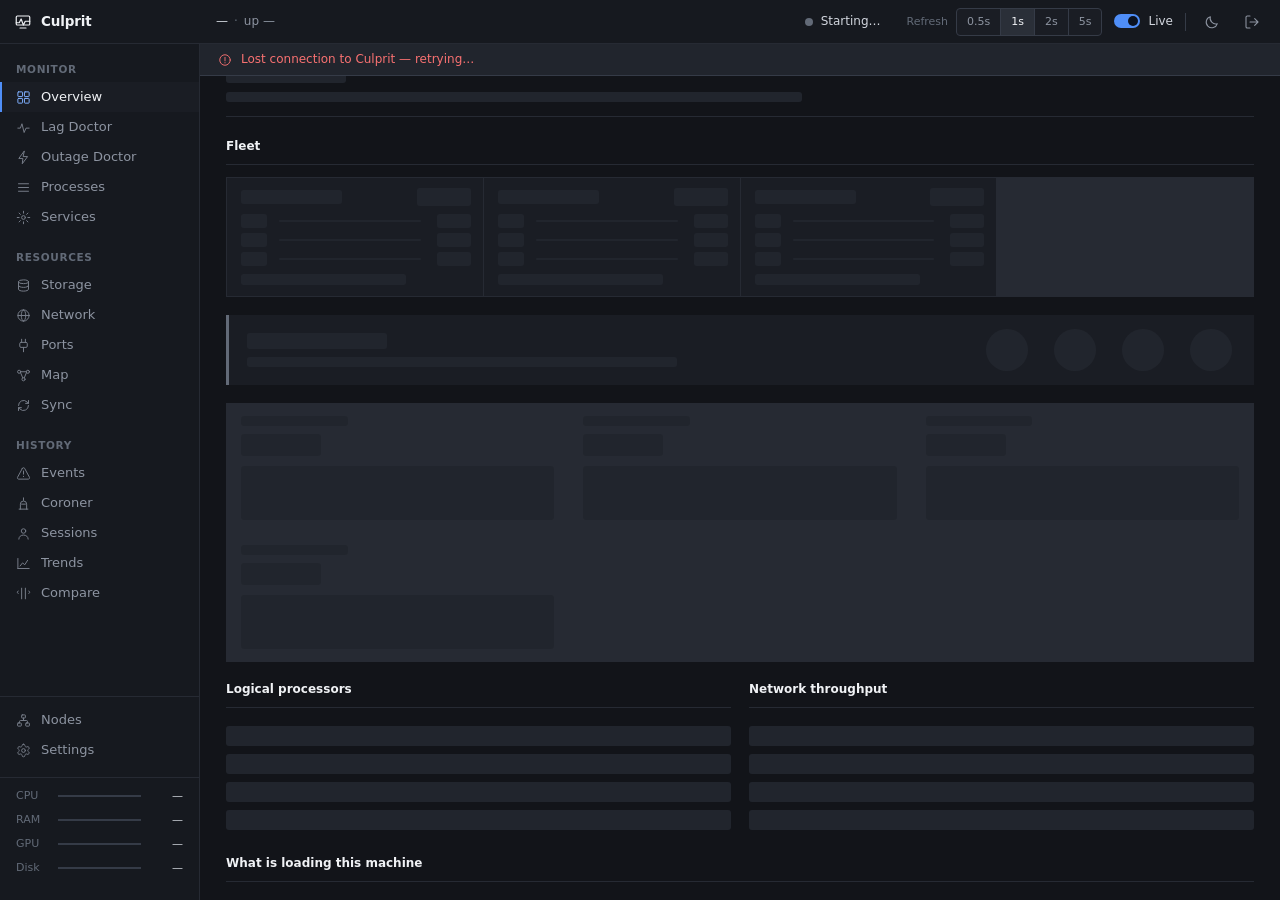
==== commit 39134f7e: "feat(web): add a Compare view -- two nodes, or one node before/after Two nodes over the same window," ====
--- a/web/index.html
+++ b/web/index.html
@@ -173,6 +173,10 @@
         <button class="nav__item" data-nav="trends">
           <svg viewBox="0 0 24 24"><path d="M3 20V4M3 20h18"/><path d="M6.5 16l4-5 3.5 3 4.5-7"/></svg>
           <span>Trends</span>
+        </button>
+        <button class="nav__item" data-nav="compare">
+          <svg viewBox="0 0 24 24"><path d="M9 3.5v17M15 3.5v17"/><path d="M3.5 8l-1.5 2 1.5 2M20.5 8l1.5 2-1.5 2"/></svg>
+          <span>Compare</span>
         </button>
       </div>
 
@@ -341,6 +345,10 @@
         <svg viewBox="0 0 24 24"><path d="M3 20V4M3 20h18"/><path d="M6.5 16l4-5 3.5 3 4.5-7"/></svg>
         <span>Trends</span>
       </button>
+      <button class="sheet__view" data-nav="compare">
+        <svg viewBox="0 0 24 24"><path d="M9 3.5v17M15 3.5v17"/><path d="M3.5 8l-1.5 2 1.5 2M20.5 8l1.5 2-1.5 2"/></svg>
+        <span>Compare</span>
+      </button>
       <button class="sheet__view" data-nav="nodes">
         <svg viewBox="0 0 24 24"><rect x="9" y="3" width="6" height="5" rx="1"/><rect x="2.5" y="16" width="6" height="5" rx="1"/><rect x="15.5" y="16" width="6" height="5" rx="1"/><path d="M12 8v4M5.5 16v-2a2 2 0 0 1 2-2h9a2 2 0 0 1 2 2v2"/></svg>
         <span>Nodes</span>
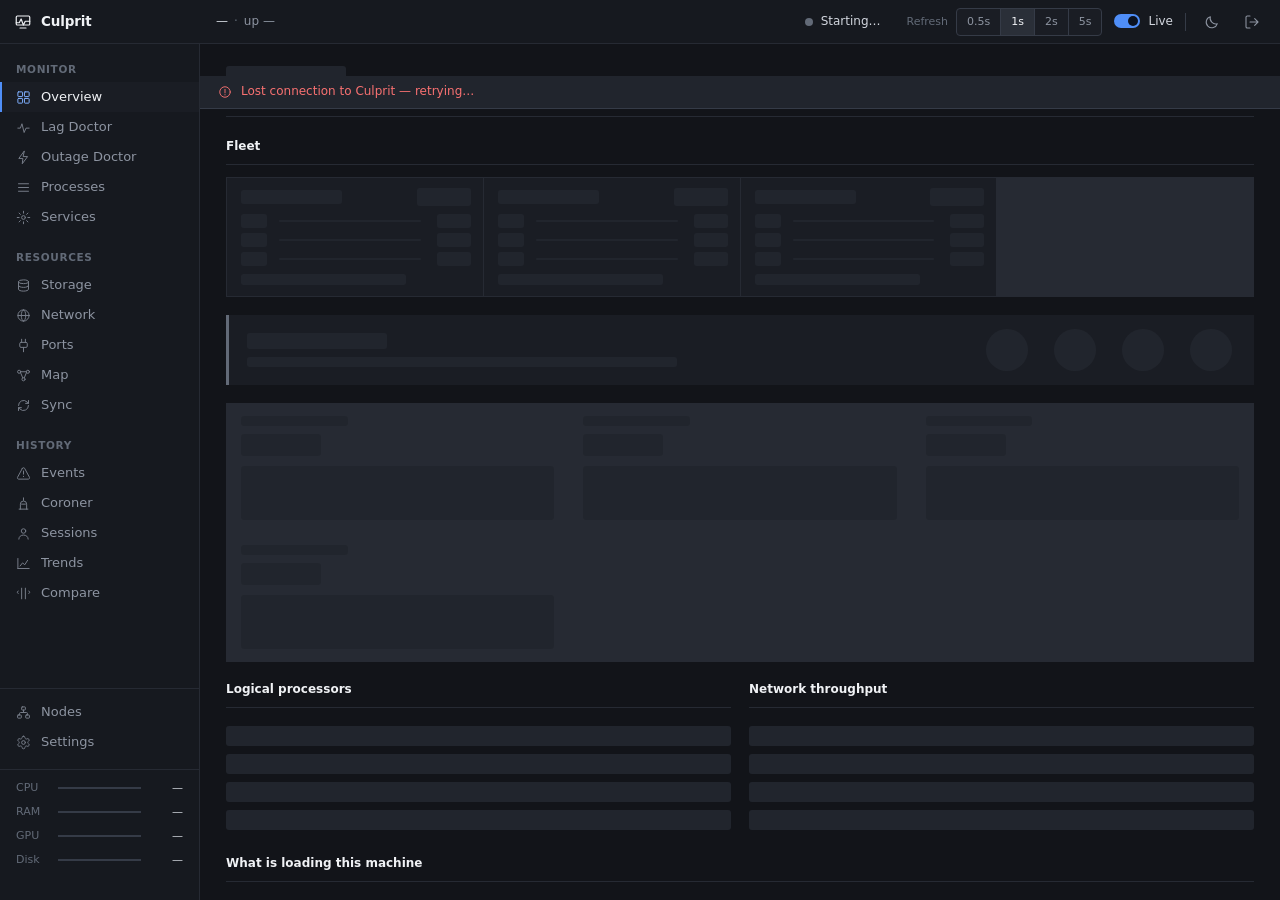
==== commit 51363078: "feat(web): show the host version in the sidebar and About this tool A version line under the sidebar" ====
--- a/web/index.html
+++ b/web/index.html
@@ -217,6 +217,7 @@
         <span class="vital__val" data-bind="mini-disk">—</span>
       </div>
       <div class="sidebar__cost" data-bind="overhead" title="What this tool costs to run"></div>
+      <div class="sidebar__version" data-bind="version" title="Version of this Culprit host (version.json)"></div>
     </div>
   </aside>
 
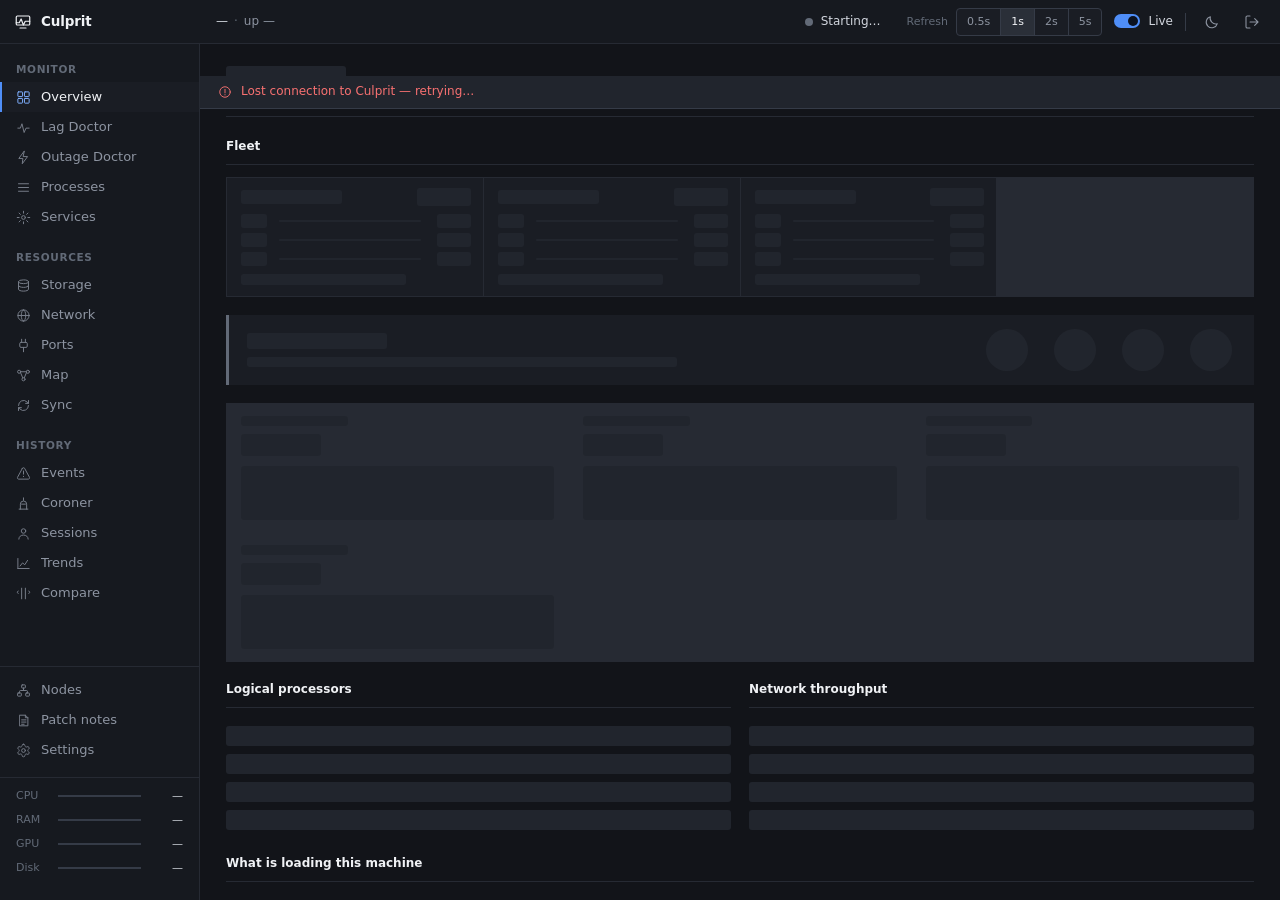
==== commit d935edcb: "feat(web): add a Patch notes view between Nodes and Settings One entry per commit from /api/changelo" ====
--- a/web/index.html
+++ b/web/index.html
@@ -185,6 +185,10 @@
           <svg viewBox="0 0 24 24"><rect x="9" y="3" width="6" height="5" rx="1"/><rect x="2.5" y="16" width="6" height="5" rx="1"/><rect x="15.5" y="16" width="6" height="5" rx="1"/><path d="M12 8v4M5.5 16v-2a2 2 0 0 1 2-2h9a2 2 0 0 1 2 2v2"/></svg>
           <span>Nodes</span>
           <span class="nav__badge" data-bind="badge-nodes" hidden></span>
+        </button>
+        <button class="nav__item" data-nav="changelog">
+          <svg viewBox="0 0 24 24"><path d="M6 3.5h9l4 4v13H6z"/><path d="M15 3.5v4h4"/><path d="M9 11h7M9 14.5h7M9 18h4"/></svg>
+          <span>Patch notes</span>
         </button>
         <button class="nav__item" data-nav="settings">
           <svg viewBox="0 0 24 24"><path d="M12.22 2h-.44a2 2 0 0 0-2 2v.18a2 2 0 0 1-1 1.73l-.43.25a2 2 0 0 1-2 0l-.15-.08a2 2 0 0 0-2.73.73l-.22.38a2 2 0 0 0 .73 2.73l.15.1a2 2 0 0 1 1 1.72v.51a2 2 0 0 1-1 1.74l-.15.09a2 2 0 0 0-.73 2.73l.22.38a2 2 0 0 0 2.73.73l.15-.08a2 2 0 0 1 2 0l.43.25a2 2 0 0 1 1 1.73V20a2 2 0 0 0 2 2h.44a2 2 0 0 0 2-2v-.18a2 2 0 0 1 1-1.73l.43-.25a2 2 0 0 1 2 0l.15.08a2 2 0 0 0 2.73-.73l.22-.39a2 2 0 0 0-.73-2.73l-.15-.08a2 2 0 0 1-1-1.74v-.5a2 2 0 0 1 1-1.74l.15-.09a2 2 0 0 0 .73-2.73l-.22-.38a2 2 0 0 0-2.73-.73l-.15.08a2 2 0 0 1-2 0l-.43-.25a2 2 0 0 1-1-1.73V4a2 2 0 0 0-2-2z"/><circle cx="12" cy="12" r="3"/></svg>
@@ -355,6 +359,10 @@
         <span>Nodes</span>
         <span class="nav__badge" data-bind="badge-nodes-m" hidden></span>
       </button>
+      <button class="sheet__view" data-nav="changelog">
+        <svg viewBox="0 0 24 24"><path d="M6 3.5h9l4 4v13H6z"/><path d="M15 3.5v4h4"/><path d="M9 11h7M9 14.5h7M9 18h4"/></svg>
+        <span>Patch notes</span>
+      </button>
       <button class="sheet__view" data-nav="settings">
         <svg viewBox="0 0 24 24"><path d="M12.22 2h-.44a2 2 0 0 0-2 2v.18a2 2 0 0 1-1 1.73l-.43.25a2 2 0 0 1-2 0l-.15-.08a2 2 0 0 0-2.73.73l-.22.38a2 2 0 0 0 .73 2.73l.15.1a2 2 0 0 1 1 1.72v.51a2 2 0 0 1-1 1.74l-.15.09a2 2 0 0 0-.73 2.73l.22.38a2 2 0 0 0 2.73.73l.15-.08a2 2 0 0 1 2 0l.43.25a2 2 0 0 1 1 1.73V20a2 2 0 0 0 2 2h.44a2 2 0 0 0 2-2v-.18a2 2 0 0 1 1-1.73l.43-.25a2 2 0 0 1 2 0l.15.08a2 2 0 0 0 2.73-.73l.22-.39a2 2 0 0 0-.73-2.73l-.15-.08a2 2 0 0 1-1-1.74v-.5a2 2 0 0 1 1-1.74l.15-.09a2 2 0 0 0 .73-2.73l-.22-.38a2 2 0 0 0-2.73-.73l-.15.08a2 2 0 0 1-2 0l-.43-.25a2 2 0 0 1-1-1.73V4a2 2 0 0 0-2-2z"/><circle cx="12" cy="12" r="3"/></svg>
         <span>Settings</span>
--- a/assets/css/shell.css
+++ b/assets/css/shell.css
@@ -249,12 +249,14 @@
 .vital[data-key="disk"] .vital__bar > i { background: var(--m-disk); }
 .vital__bar > i[data-hot="warn"] { background: var(--warn) !important; }
 .vital__bar > i[data-hot="crit"] { background: var(--crit) !important; }
-.sidebar__cost {
-  margin-top: 4px;
+.sidebar__cost,
+.sidebar__version {
   font-size: 10.5px;
   color: var(--fg-3);
   font-variant-numeric: tabular-nums;
 }
+.sidebar__cost { margin-top: 4px; }
+.sidebar__version:empty { display: none; }
 
 /* ── Main pane ─────────────────────────────────────────────────────────── */
 .main { position: relative; overflow-y: auto; overflow-x: hidden; }
--- a/assets/css/ui.css
+++ b/assets/css/ui.css
@@ -476,6 +476,9 @@
 .culprit__name { font-weight: 500; min-width: 0; overflow: hidden; text-overflow: ellipsis; }
 .culprit__pid { font-size: 10.5px; color: var(--fg-3); font-family: var(--mono); }
 .culprit__share { margin-left: auto; color: var(--fg); font-variant-numeric: tabular-nums; }
+.culprit:has(.culprit__file) { flex-wrap: wrap; row-gap: 0; }
+.culprit__file { flex: 1 1 100%; display: flex; gap: 4px; min-width: 0; padding-left: 20px; font-size: var(--fs-xs); color: var(--fg-2); }
+.culprit__file .mono { min-width: 0; }
 /* "in <container>" chip; the glyph marks it as a place, not a state. */
 .pill--where { gap: 4px; max-width: 220px; overflow: hidden; text-overflow: ellipsis; white-space: nowrap; }
 .pill__glyph { font-size: 10px; opacity: 0.8; }
@@ -768,3 +771,20 @@
 .changes__title { color: var(--fg-1); min-width: 0; overflow: hidden; text-overflow: ellipsis; white-space: nowrap; }
 .changes__row[data-severity="warn"] .changes__title { color: var(--warn); }
 .finding__culprits .changes { margin-top: 2px; }
+
+/* ── Coroner: the scrubbable last ten minutes, evidence bullets ────────── */
+.scrubrow { display: flex; align-items: center; gap: 12px; margin-top: 10px; }
+.scrub { flex: 1; accent-color: var(--accent); height: 18px; margin: 0; background: transparent; }
+.because { margin: 6px 0 0; padding-left: 18px; font-size: var(--fs-s); color: var(--fg-1); line-height: 1.55; }
+.because li + li { margin-top: 3px; }
+.because.faint { color: var(--fg-2); }
+.log__item.is-selected { background: var(--bg-3); box-shadow: -14px 0 0 var(--bg-3), 14px 0 0 var(--bg-3); }
+
+/* ── Map: the fleet graph on a canvas ──────────────────────────────────── */
+.mapbox { position: relative; height: 360px; }
+.mapcanvas { display: block; width: 100%; height: 100%; }
+tr[data-tone="warn"] > td:first-child { box-shadow: inset 2px 0 0 var(--warn); }
+tr[data-tone="crit"] > td:first-child { box-shadow: inset 2px 0 0 var(--crit); }
+
+/* ── Port names (ports.json): the number's usual name beside it ────────── */
+.portname { margin-left: 6px; font-size: var(--fs-xs); font-weight: 500; color: var(--fg-3); font-family: var(--mono); letter-spacing: 0; }
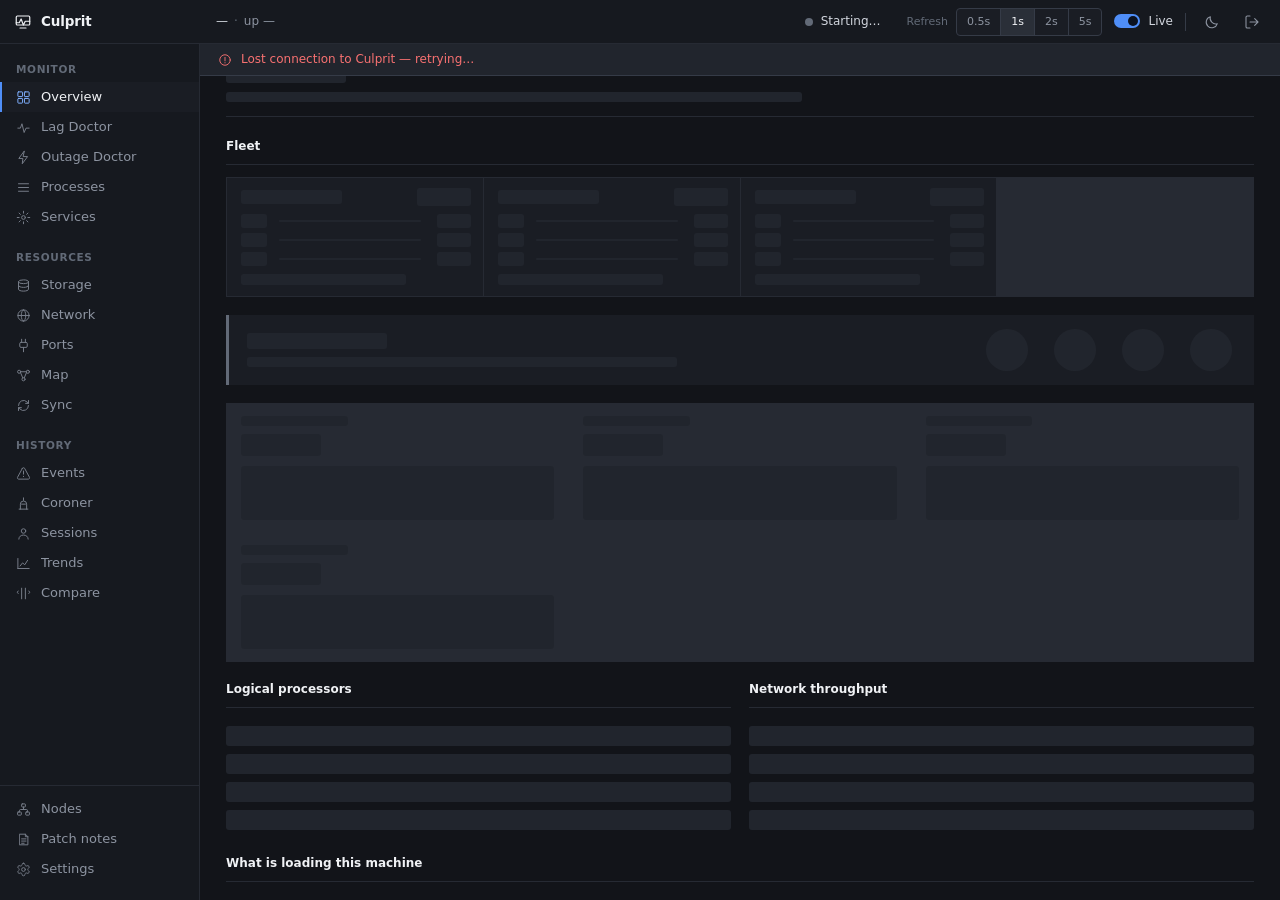
==== commit 64985ca3: "feat(web): drop the CPU, RAM, GPU and disk meters from the sidebar The machine's own numbers live in" ====
--- a/web/index.html
+++ b/web/index.html
@@ -197,29 +197,9 @@
       </div>
     </nav>
 
-    <!-- Compact always-visible vitals, so switching views never loses sight
-         of the machine's state. -->
-    <div class="sidebar__vitals" id="sidebar-vitals">
-      <div class="vital" data-key="cpu">
-        <span class="vital__name">CPU</span>
-        <span class="vital__bar"><i data-bind="mini-cpu-bar"></i></span>
-        <span class="vital__val" data-bind="mini-cpu">—</span>
-      </div>
-      <div class="vital" data-key="mem">
-        <span class="vital__name">RAM</span>
-        <span class="vital__bar"><i data-bind="mini-mem-bar"></i></span>
-        <span class="vital__val" data-bind="mini-mem">—</span>
-      </div>
-      <div class="vital" data-key="gpu">
-        <span class="vital__name">GPU</span>
-        <span class="vital__bar"><i data-bind="mini-gpu-bar"></i></span>
-        <span class="vital__val" data-bind="mini-gpu">—</span>
-      </div>
-      <div class="vital" data-key="disk">
-        <span class="vital__name">Disk</span>
-        <span class="vital__bar"><i data-bind="mini-disk-bar"></i></span>
-        <span class="vital__val" data-bind="mini-disk">—</span>
-      </div>
+    <!-- What this tool costs and which build it is: the machine's own numbers
+         live in the views, not here. -->
+    <div class="sidebar__foot" id="sidebar-foot">
       <div class="sidebar__cost" data-bind="overhead" title="What this tool costs to run"></div>
       <div class="sidebar__version" data-bind="version" title="Version of this Culprit host (version.json)"></div>
     </div>
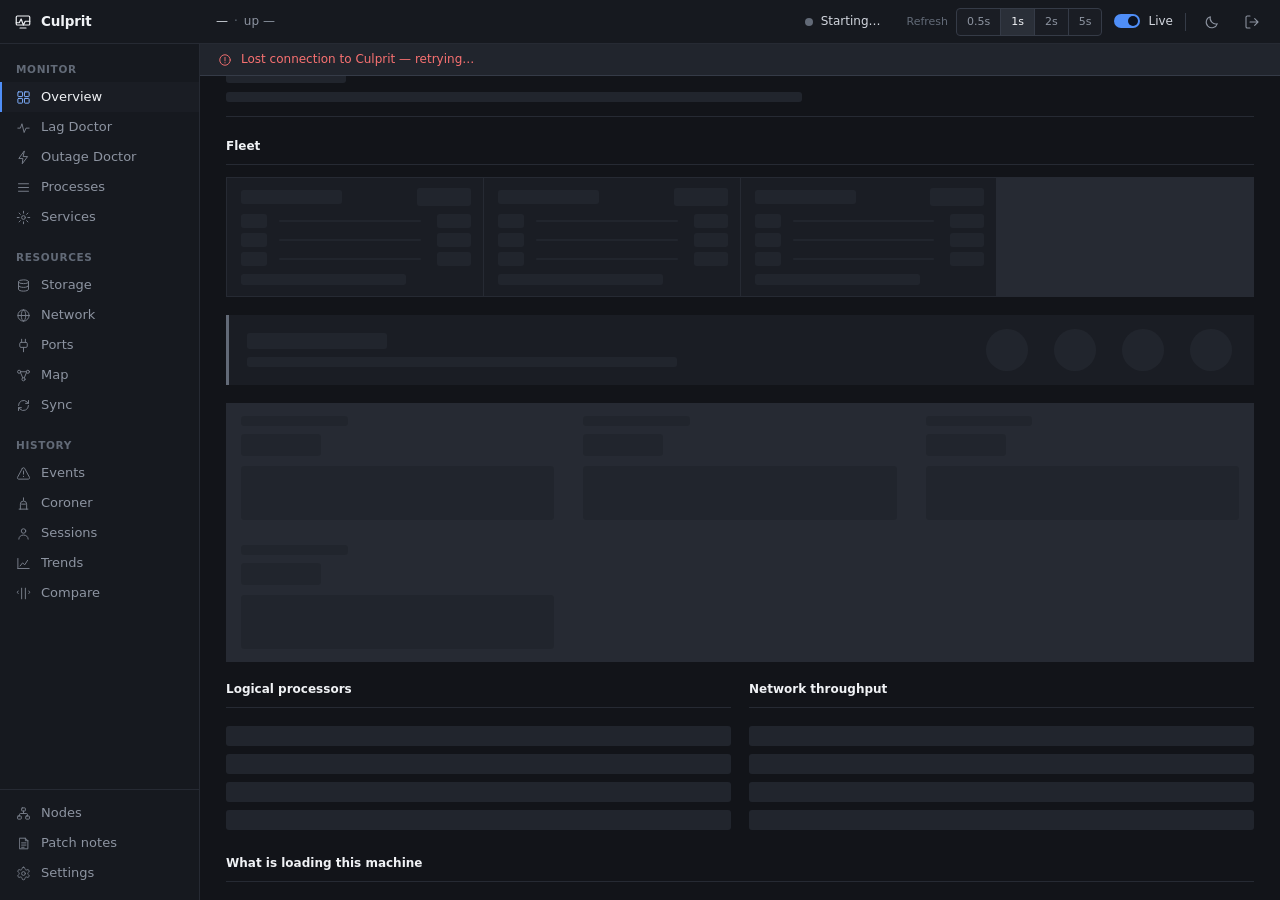
==== commit 9fd91c5f: "fix(web): drop the tool-cost line from the sidebar Settings > About this tool already shows the samp" ====
--- a/web/index.html
+++ b/web/index.html
@@ -197,10 +197,8 @@
       </div>
     </nav>
 
-    <!-- What this tool costs and which build it is: the machine's own numbers
-         live in the views, not here. -->
+    <!-- Which build this is; the machine's own numbers live in the views. -->
     <div class="sidebar__foot" id="sidebar-foot">
-      <div class="sidebar__cost" data-bind="overhead" title="What this tool costs to run"></div>
       <div class="sidebar__version" data-bind="version" title="Version of this Culprit host (version.json)"></div>
     </div>
   </aside>
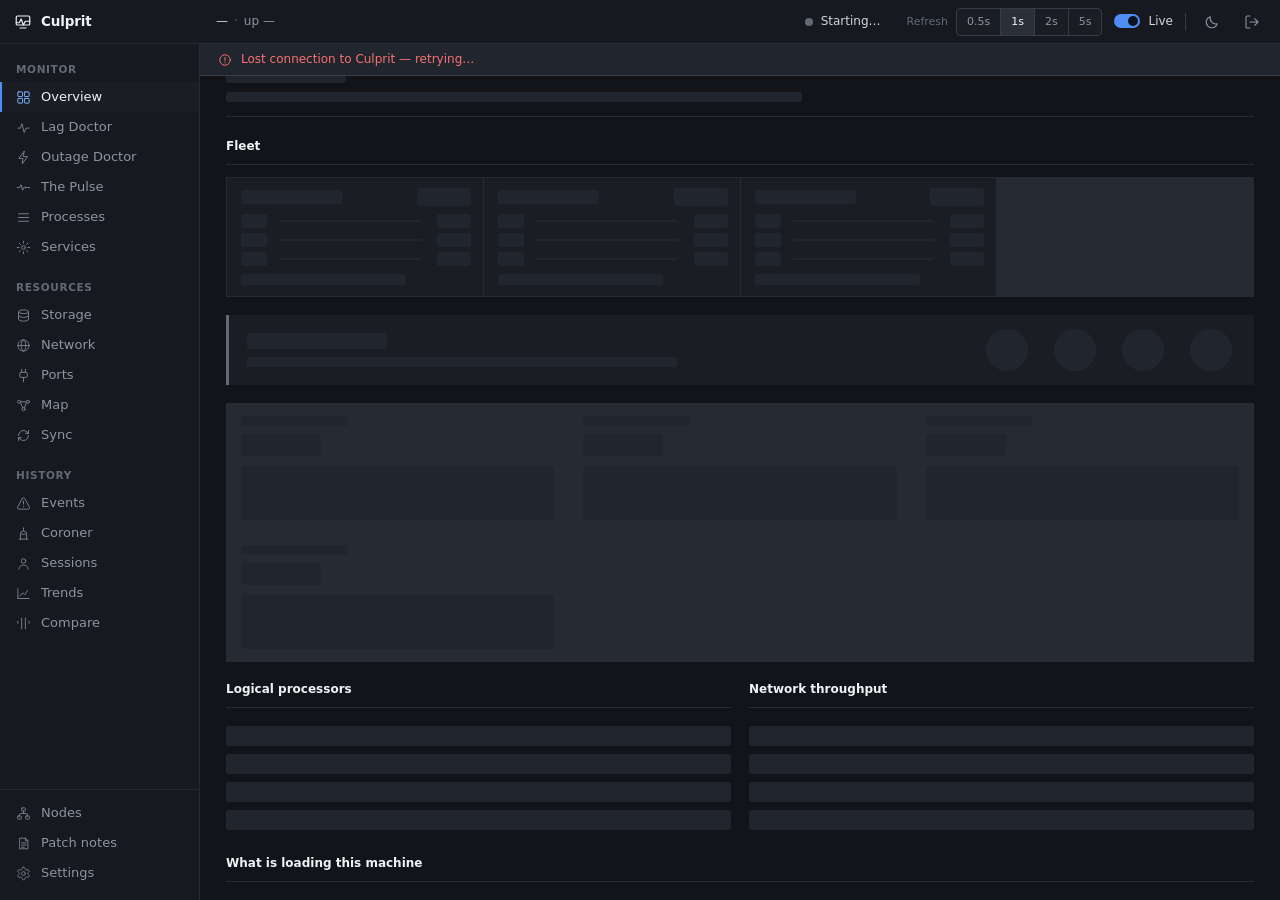
==== commit 44bb5060: "feat(web): The Pulse — the view, the rhythm grid, the badge and its settings The fourth doctor gets " ====
--- a/web/index.html
+++ b/web/index.html
@@ -113,6 +113,11 @@
           <svg viewBox="0 0 24 24"><path d="M13 2L4.5 13.5H11L10 22l8.5-11.5H12z"/></svg>
           <span>Outage Doctor</span>
           <span class="nav__badge" data-bind="badge-outage" hidden></span>
+        </button>
+        <button class="nav__item" data-nav="pulse">
+          <svg viewBox="0 0 24 24"><path d="M2 12h4l2-4.5 2.5 9 2-4.5"/><path d="M18.5 12H22"/><circle cx="15" cy="12" r="1.1"/></svg>
+          <span>The Pulse</span>
+          <span class="nav__badge" data-bind="badge-pulse" hidden></span>
         </button>
         <button class="nav__item" data-nav="processes">
           <svg viewBox="0 0 24 24"><path d="M4 6h16M4 12h16M4 18h16"/></svg>
@@ -290,6 +295,11 @@
         <span>Outage Doctor</span>
         <span class="nav__badge" data-bind="badge-outage-m" hidden></span>
       </button>
+      <button class="sheet__view" data-nav="pulse">
+        <svg viewBox="0 0 24 24"><path d="M2 12h4l2-4.5 2.5 9 2-4.5"/><path d="M18.5 12H22"/><circle cx="15" cy="12" r="1.1"/></svg>
+        <span>The Pulse</span>
+        <span class="nav__badge" data-bind="badge-pulse-m" hidden></span>
+      </button>
       <button class="sheet__view" data-nav="services">
         <svg viewBox="0 0 24 24"><circle cx="12" cy="12" r="3"/><path d="M12 2v3M12 19v3M2 12h3M19 12h3M4.9 4.9l2.1 2.1M17 17l2.1 2.1M19.1 4.9L17 7M7 17l-2.1 2.1"/></svg>
         <span>Services</span>
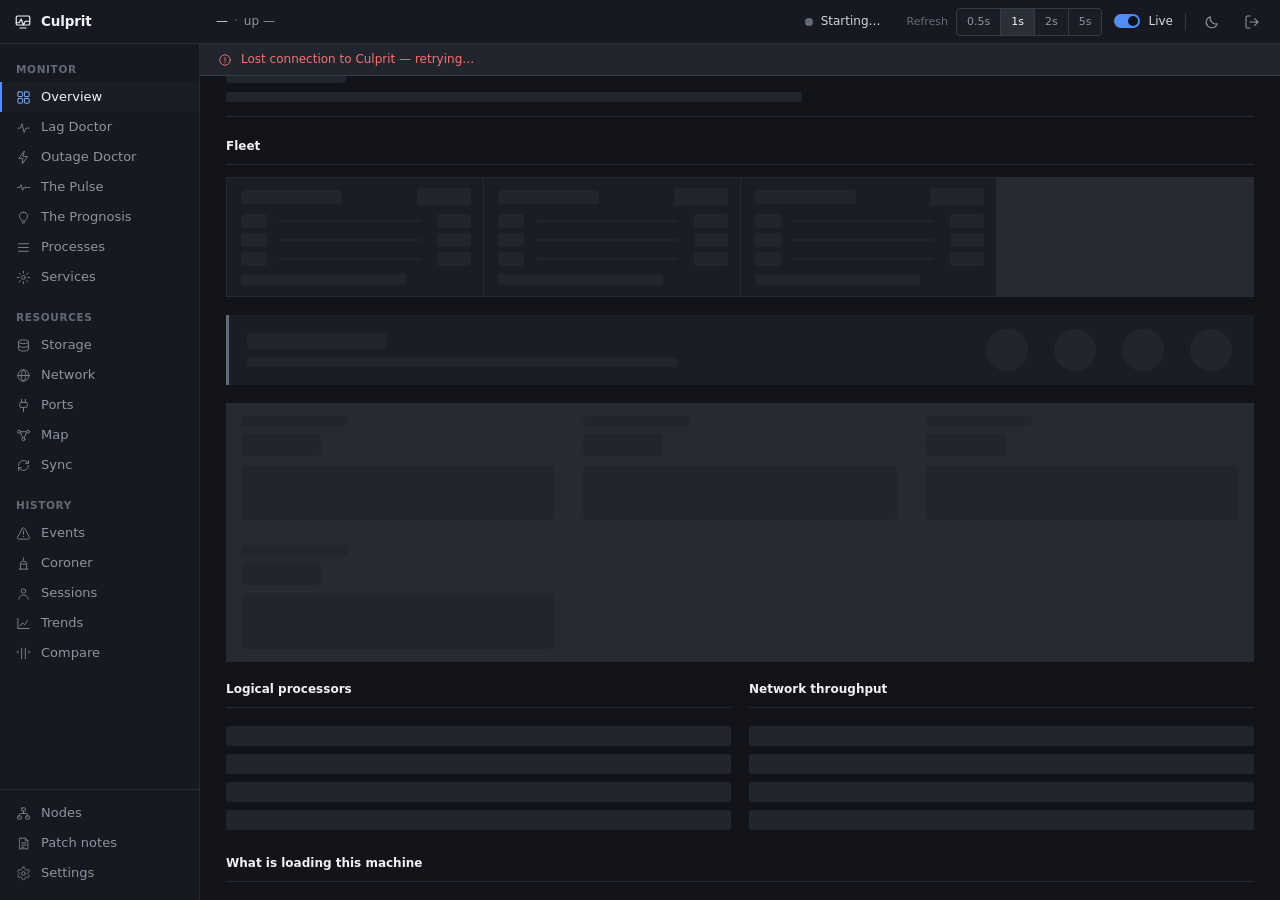
==== commit 9bb230c3: "fix(collectors): quote a wear slope at the precision the fit has The forecast sentence printed the l" ====
--- a/web/index.html
+++ b/web/index.html
@@ -118,6 +118,11 @@
           <svg viewBox="0 0 24 24"><path d="M2 12h4l2-4.5 2.5 9 2-4.5"/><path d="M18.5 12H22"/><circle cx="15" cy="12" r="1.1"/></svg>
           <span>The Pulse</span>
           <span class="nav__badge" data-bind="badge-pulse" hidden></span>
+        </button>
+        <button class="nav__item" data-nav="prognosis">
+          <svg viewBox="0 0 24 24"><path d="M12 3.5c-3.6 0-6.5 2.6-6.5 6 0 2.6 1.6 4.3 2.6 5.6.7.9 1 1.6 1.1 2.4h5.6c.1-.8.4-1.5 1.1-2.4 1-1.3 2.6-3 2.6-5.6 0-3.4-2.9-6-6.5-6z"/><path d="M10 20.5h4"/></svg>
+          <span>The Prognosis</span>
+          <span class="nav__badge" data-bind="badge-prognosis" hidden></span>
         </button>
         <button class="nav__item" data-nav="processes">
           <svg viewBox="0 0 24 24"><path d="M4 6h16M4 12h16M4 18h16"/></svg>
@@ -300,6 +305,11 @@
         <span>The Pulse</span>
         <span class="nav__badge" data-bind="badge-pulse-m" hidden></span>
       </button>
+      <button class="sheet__view" data-nav="prognosis">
+        <svg viewBox="0 0 24 24"><path d="M12 3.5c-3.6 0-6.5 2.6-6.5 6 0 2.6 1.6 4.3 2.6 5.6.7.9 1 1.6 1.1 2.4h5.6c.1-.8.4-1.5 1.1-2.4 1-1.3 2.6-3 2.6-5.6 0-3.4-2.9-6-6.5-6z"/><path d="M10 20.5h4"/></svg>
+        <span>The Prognosis</span>
+        <span class="nav__badge" data-bind="badge-prognosis-m" hidden></span>
+      </button>
       <button class="sheet__view" data-nav="services">
         <svg viewBox="0 0 24 24"><circle cx="12" cy="12" r="3"/><path d="M12 2v3M12 19v3M2 12h3M19 12h3M4.9 4.9l2.1 2.1M17 17l2.1 2.1M19.1 4.9L17 7M7 17l-2.1 2.1"/></svg>
         <span>Services</span>
